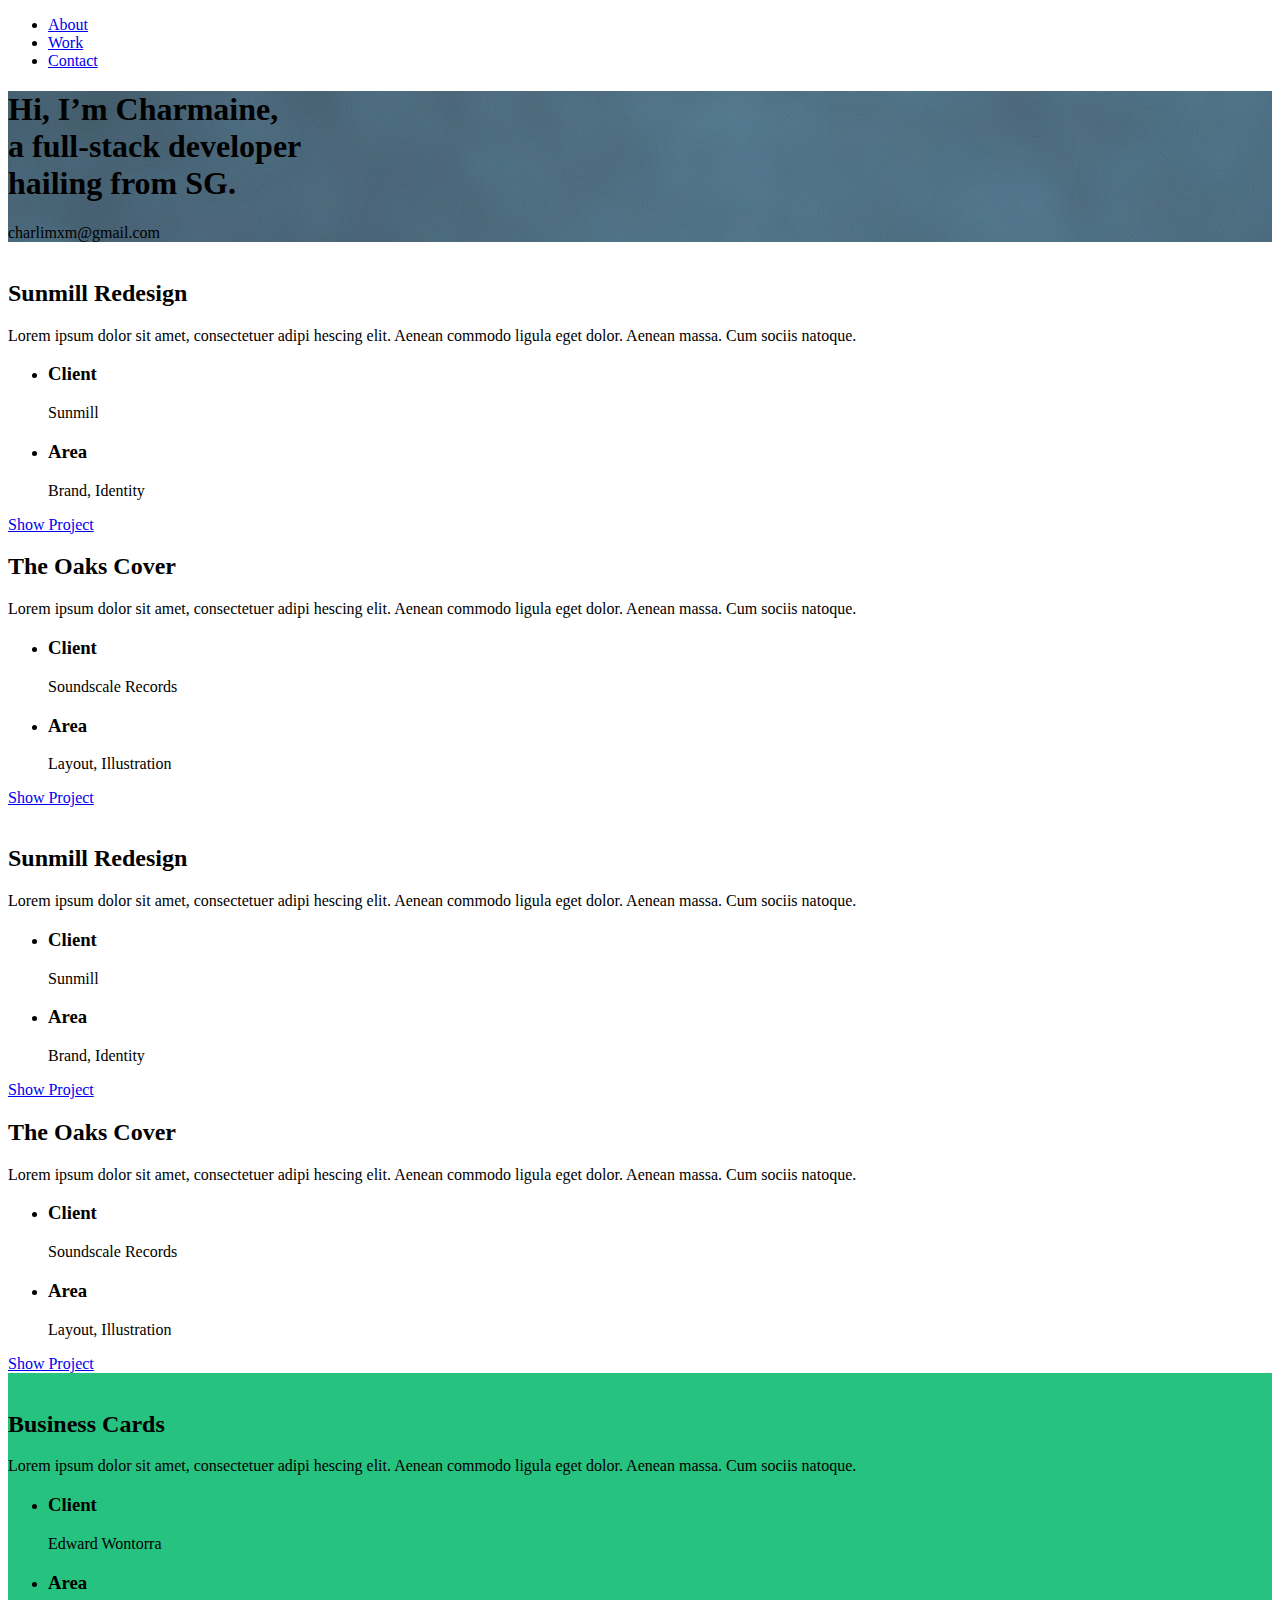
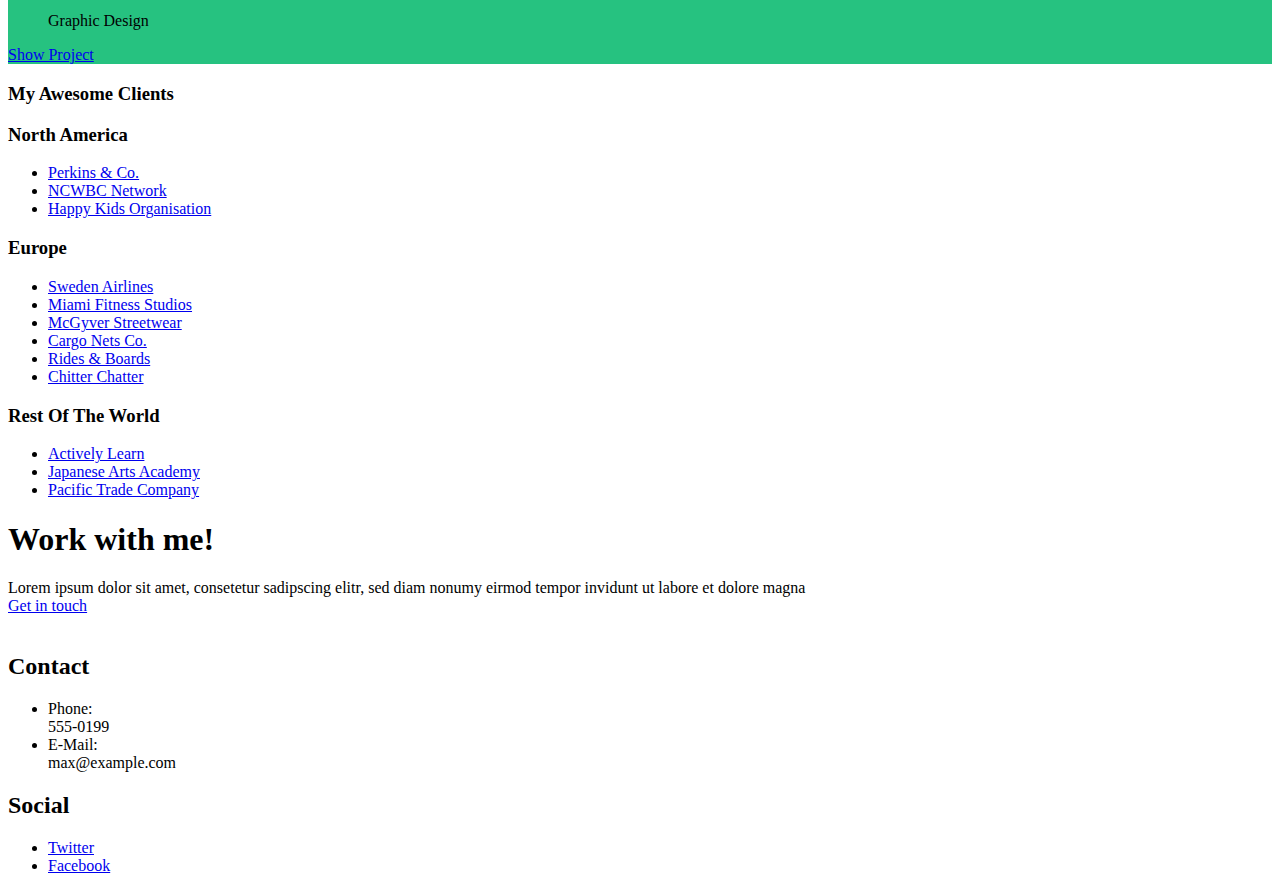
==== index.html @ f028e783 "Added template" ====
<!DOCTYPE html>
<html lang="en-US">
    <head>
        <meta charset="UTF-8">
        <meta http-equiv="X-UA-Compatible" content="IE=edge">
        <meta name="viewport" content="width=device-width, initial-scale=1">
        <link rel="shortcut icon" href="/themes/wordpress/2016/max/wp-content/themes/yootheme/vendor/yootheme/theme/platforms/wordpress/assets/images/favicon.png">
        <link rel="apple-touch-icon-precomposed" href="/themes/wordpress/2016/max/wp-content/themes/yootheme/vendor/yootheme/theme/platforms/wordpress/assets/images/apple-touch-icon.png">
                <title>Charmaine Lim XM's Portfolio</title>
<link rel='dns-prefetch' href='//s.w.org' />
<link rel="alternate" type="application/rss+xml" title="Max &raquo; Feed" href="https://demo.yootheme.com/themes/wordpress/2016/max/?feed=rss2" />
<link rel="alternate" type="application/rss+xml" title="Max &raquo; Comments Feed" href="https://demo.yootheme.com/themes/wordpress/2016/max/?feed=comments-rss2" />
		<script type="text/javascript">
			window._wpemojiSettings = {"baseUrl":"https:\/\/s.w.org\/images\/core\/emoji\/2.3\/72x72\/","ext":".png","svgUrl":"https:\/\/s.w.org\/images\/core\/emoji\/2.3\/svg\/","svgExt":".svg","source":{"concatemoji":"https:\/\/demo.yootheme.com\/themes\/wordpress\/2016\/max\/wp-includes\/js\/wp-emoji-release.min.js?ver=4.8.4"}};
			!function(a,b,c){function d(a){var b,c,d,e,f=String.fromCharCode;if(!k||!k.fillText)return!1;switch(k.clearRect(0,0,j.width,j.height),k.textBaseline="top",k.font="600 32px Arial",a){case"flag":return k.fillText(f(55356,56826,55356,56819),0,0),b=j.toDataURL(),k.clearRect(0,0,j.width,j.height),k.fillText(f(55356,56826,8203,55356,56819),0,0),c=j.toDataURL(),b!==c&&(k.clearRect(0,0,j.width,j.height),k.fillText(f(55356,57332,56128,56423,56128,56418,56128,56421,56128,56430,56128,56423,56128,56447),0,0),b=j.toDataURL(),k.clearRect(0,0,j.width,j.height),k.fillText(f(55356,57332,8203,56128,56423,8203,56128,56418,8203,56128,56421,8203,56128,56430,8203,56128,56423,8203,56128,56447),0,0),c=j.toDataURL(),b!==c);case"emoji4":return k.fillText(f(55358,56794,8205,9794,65039),0,0),d=j.toDataURL(),k.clearRect(0,0,j.width,j.height),k.fillText(f(55358,56794,8203,9794,65039),0,0),e=j.toDataURL(),d!==e}return!1}function e(a){var c=b.createElement("script");c.src=a,c.defer=c.type="text/javascript",b.getElementsByTagName("head")[0].appendChild(c)}var f,g,h,i,j=b.createElement("canvas"),k=j.getContext&&j.getContext("2d");for(i=Array("flag","emoji4"),c.supports={everything:!0,everythingExceptFlag:!0},h=0;h<i.length;h++)c.supports[i[h]]=d(i[h]),c.supports.everything=c.supports.everything&&c.supports[i[h]],"flag"!==i[h]&&(c.supports.everythingExceptFlag=c.supports.everythingExceptFlag&&c.supports[i[h]]);c.supports.everythingExceptFlag=c.supports.everythingExceptFlag&&!c.supports.flag,c.DOMReady=!1,c.readyCallback=function(){c.DOMReady=!0},c.supports.everything||(g=function(){c.readyCallback()},b.addEventListener?(b.addEventListener("DOMContentLoaded",g,!1),a.addEventListener("load",g,!1)):(a.attachEvent("onload",g),b.attachEvent("onreadystatechange",function(){"complete"===b.readyState&&c.readyCallback()})),f=c.source||{},f.concatemoji?e(f.concatemoji):f.wpemoji&&f.twemoji&&(e(f.twemoji),e(f.wpemoji)))}(window,document,window._wpemojiSettings);
		</script>
		<style type="text/css">
img.wp-smiley,
img.emoji {
	display: inline !important;
	border: none !important;
	box-shadow: none !important;
	height: 1em !important;
	width: 1em !important;
	margin: 0 .07em !important;
	vertical-align: -0.1em !important;
	background: none !important;
	padding: 0 !important;
}
</style>
<link rel='stylesheet' id='woocommerce-layout-css'  href='https://demo.yootheme.com/themes/wordpress/2016/max/wp-content/plugins/woocommerce/assets/css/woocommerce-layout.css?ver=3.2.0' type='text/css' media='all' />
<link rel='stylesheet' id='woocommerce-smallscreen-css'  href='https://demo.yootheme.com/themes/wordpress/2016/max/wp-content/plugins/woocommerce/assets/css/woocommerce-smallscreen.css?ver=3.2.0' type='text/css' media='only screen and (max-width: 768px)' />
<link rel='stylesheet' id='theme-style-css'  href='https://demo.yootheme.com/themes/wordpress/2016/max/wp-content/themes/yootheme/css/theme.css?ver=1510057293' type='text/css' media='all' />
<script type='text/javascript' src='https://demo.yootheme.com/themes/wordpress/2016/max/wp-includes/js/jquery/jquery.js?ver=1.12.4'></script>
<script type='text/javascript' src='https://demo.yootheme.com/themes/wordpress/2016/max/wp-includes/js/jquery/jquery-migrate.min.js?ver=1.4.1'></script>
<script type='text/javascript' src='https://demo.yootheme.com/themes/wordpress/2016/max/wp-content/themes/yootheme/vendor/assets/uikit/dist/js/uikit.min.js?ver=1.10.0'></script>
<script type='text/javascript' src='https://demo.yootheme.com/themes/wordpress/2016/max/wp-content/themes/yootheme/vendor/assets/uikit/dist/js/uikit-icons-max.min.js?ver=1.10.0'></script>
<script type='text/javascript' src='https://demo.yootheme.com/themes/wordpress/2016/max/wp-content/themes/yootheme/js/theme.js?ver=1.10.0'></script>
<link rel='https://api.w.org/' href='https://demo.yootheme.com/themes/wordpress/2016/max/index.php?rest_route=/' />
<link rel="EditURI" type="application/rsd+xml" title="RSD" href="https://demo.yootheme.com/themes/wordpress/2016/max/xmlrpc.php?rsd" />
<link rel="wlwmanifest" type="application/wlwmanifest+xml" href="https://demo.yootheme.com/themes/wordpress/2016/max/wp-includes/wlwmanifest.xml" />
<meta name="generator" content="WordPress 4.8.4" />
<meta name="generator" content="WooCommerce 3.2.0" />
<link rel="canonical" href="https://demo.yootheme.com/themes/wordpress/2016/max/" />
<link rel='shortlink' href='https://demo.yootheme.com/themes/wordpress/2016/max/' />
<link rel="alternate" type="application/json+oembed" href="https://demo.yootheme.com/themes/wordpress/2016/max/index.php?rest_route=%2Foembed%2F1.0%2Fembed&#038;url=https%3A%2F%2Fdemo.yootheme.com%2Fthemes%2Fwordpress%2F2016%2Fmax%2F" />
<link rel="alternate" type="text/xml+oembed" href="https://demo.yootheme.com/themes/wordpress/2016/max/index.php?rest_route=%2Foembed%2F1.0%2Fembed&#038;url=https%3A%2F%2Fdemo.yootheme.com%2Fthemes%2Fwordpress%2F2016%2Fmax%2F&#038;format=xml" />
	<noscript><style>.woocommerce-product-gallery{ opacity: 1 !important; }</style></noscript>
	    </head>

  <body class="home page-template-default page page-id-16 ">

  <div class="tm-page">

    <nav class="uk-navbar-container uk-navbar-transparent" uk-navbar>
      <div class="uk-navbar-left">
        <ul class="uk-navbar-nav">
          <li><a href="#">About</a></li>
          <li><a href="#">Work</a></li>
          <li><a href="#">Contact</a></li>
        </ul>
      </div>
    </nav>

  <!-- PROJECT 1 --------------------------------------------------------------------------- -->

  <div class="uk-section-default uk-light" uk-scrollspy="{&quot;target&quot;:&quot;[uk-scrollspy-class]&quot;,&quot;cls&quot;:&quot;uk-animation-fade&quot;,&quot;delay&quot;:false}" tm-header-transparent="light" tm-header-transparent-placeholder>
    <div style="background-image: url('../assets/img/charmaine-sq.jpg');" class="uk-background-norepeat uk-background-cover uk-section uk-section-xlarge">
      <div class="uk-container">
        <div class="uk-grid-margin" uk-grid>
          <div class="uk-width-1-1@m">

          <h1 class="uk-margin-medium uk-width-xlarge uk-h2" uk-scrollspy-class>
            Hi, I’m Charmaine,<br class="uk-visible@s"> a full-stack developer<br class="uk-visible@s"> hailing from SG.</h1>

          <div class="uk-margin" uk-scrollspy-class>
            <a class="el-content">
              charlimxm@gmail.com
            </a>
          </div>

        </div>
      </div>
     </div>
    </div>
  </div>

  <!-- PROJECT 2 --------------------------------------------------------------------------- -->

  <div class="uk-section-secondary uk-section uk-section-large" uk-scrollspy="{&quot;target&quot;:&quot;[uk-scrollspy-class]&quot;,&quot;cls&quot;:&quot;uk-animation-slide-right-medium&quot;,&quot;delay&quot;:false}">
    <div class="uk-container">
      <div class="uk-grid-large uk-flex-middle uk-grid-margin-large" uk-grid>
        <div class="uk-width-2-3@m">
          <div class="uk-margin" uk-scrollspy-class>
            <a href="/themes/wordpress/2016/max/index.php?page_id=17" class="el-link"><img src="/themes/wordpress/2016/max/wp-content/uploads/home-work-01.jpg" class="el-image" alt></a>
          </div>
        </div>

        <div class="uk-width-expand@m">

          <h2 class="uk-margin-remove-top uk-h2" uk-scrollspy-class>
            Sunmill Redesign</h2>

          <div class="uk-margin-medium uk-margin-remove-top" uk-scrollspy-class>
              Lorem ipsum dolor sit amet, consectetuer adipi hescing elit. Aenean commodo ligula eget dolor. Aenean massa. Cum sociis natoque.</div>

          <ul class="uk-list" uk-scrollspy-class>
            <li class="el-item">
              <div uk-grid class="uk-child-width-expand uk-grid-small">
                <div class="uk-text-break uk-width-small">
                  <h3 class="el-title uk-h5 uk-margin-remove">Client</h3>
                </div>

                <div>
                  <div class="el-content">
                    Sunmill
                  </div>
                </div>
              </div>
            </li>

            <li class="el-item">
              <div uk-grid class="uk-child-width-expand uk-grid-small">
                <div class="uk-text-break uk-width-small">
                  <h3 class="el-title uk-h5 uk-margin-remove">Area</h3>
                </div>
                <div>
                  <div class="el-content">
                    Brand, Identity
                  </div>
                </div>
              </div>
            </li>
          </ul>

          <div class="uk-margin-medium" uk-scrollspy-class>
            <a class="el-content uk-button uk-button-text" href="/themes/wordpress/2016/max/index.php?page_id=17">
              Show Project
            </a>
          </div>

        </div>
      </div>
    </div>
  </div>

  <!-- PROJECT 3 --------------------------------------------------------------------------- -->

  <div class="uk-section-default uk-section uk-section-large" uk-scrollspy="{&quot;target&quot;:&quot;[uk-scrollspy-class]&quot;,&quot;cls&quot;:&quot;uk-animation-slide-left-medium&quot;,&quot;delay&quot;:false}">
    <div class="uk-container">
      <div class="uk-flex-middle uk-grid-margin" uk-grid>
        <div class="uk-width-expand@m">
            <h2 class="uk-margin-remove-top uk-h2" uk-scrollspy-class>
              The Oaks Cover
            </h2>
            <div class="uk-margin-medium uk-margin-remove-top" uk-scrollspy-class>
              Lorem ipsum dolor sit amet, consectetuer adipi hescing elit. Aenean commodo ligula eget dolor. Aenean massa. Cum sociis natoque.
            </div>
            <ul class="uk-list" uk-scrollspy-class>
              <li class="el-item">
                <div uk-grid class="uk-child-width-expand uk-grid-small">
                  <div class="uk-text-break uk-width-small">
                    <h3 class="el-title uk-h5 uk-margin-remove">Client</h3>
                  </div>
                  <div>
                    <div class="el-content">
                      Soundscale Records
                    </div>
                  </div>
                </div>
                </li>
                <li class="el-item">
                  <div uk-grid class="uk-child-width-expand uk-grid-small">
                    <div class="uk-text-break uk-width-small">
                      <h3 class="el-title uk-h5 uk-margin-remove">Area</h3>
                    </div>
                    <div>
                      <div class="el-content">
                        Layout, Illustration
                      </div>
                    </div>
                  </div>
                </li>
              </ul>

          <div class="uk-margin-medium" uk-scrollspy-class>
            <a class="el-content uk-button uk-button-text" href="/themes/wordpress/2016/max/index.php?page_id=17">
              Show Project
            </a>
          </div>
        </div>
      </div>
    </div>
  </div>
</div>

  <!-- PROJECT 4 --------------------------------------------------------------------------- -->

  <div class="uk-section-secondary uk-section uk-section-large" uk-scrollspy="{&quot;target&quot;:&quot;[uk-scrollspy-class]&quot;,&quot;cls&quot;:&quot;uk-animation-slide-right-medium&quot;,&quot;delay&quot;:false}">
    <div class="uk-container">
      <div class="uk-grid-large uk-flex-middle uk-grid-margin-large" uk-grid>
        <div class="uk-width-2-3@m">
          <div class="uk-margin" uk-scrollspy-class>
            <a href="/themes/wordpress/2016/max/index.php?page_id=17" class="el-link"><img src="/themes/wordpress/2016/max/wp-content/uploads/home-work-01.jpg" class="el-image" alt></a>
          </div>
        </div>

        <div class="uk-width-expand@m">

          <h2 class="uk-margin-remove-top uk-h2" uk-scrollspy-class>
            Sunmill Redesign</h2>

          <div class="uk-margin-medium uk-margin-remove-top" uk-scrollspy-class>
              Lorem ipsum dolor sit amet, consectetuer adipi hescing elit. Aenean commodo ligula eget dolor. Aenean massa. Cum sociis natoque.</div>

          <ul class="uk-list" uk-scrollspy-class>
            <li class="el-item">
              <div uk-grid class="uk-child-width-expand uk-grid-small">
                <div class="uk-text-break uk-width-small">
                  <h3 class="el-title uk-h5 uk-margin-remove">Client</h3>
                </div>

                <div>
                  <div class="el-content">
                    Sunmill
                  </div>
                </div>
              </div>
            </li>

            <li class="el-item">
              <div uk-grid class="uk-child-width-expand uk-grid-small">
                <div class="uk-text-break uk-width-small">
                  <h3 class="el-title uk-h5 uk-margin-remove">Area</h3>
                </div>
                <div>
                  <div class="el-content">
                    Brand, Identity
                  </div>
                </div>
              </div>
            </li>
          </ul>

          <div class="uk-margin-medium" uk-scrollspy-class>
            <a class="el-content uk-button uk-button-text" href="/themes/wordpress/2016/max/index.php?page_id=17">
              Show Project
            </a>
          </div>

        </div>
      </div>
    </div>
  </div>

  <!-- --------------------------------------------------------------------------- -->

  <div class="uk-section-default uk-section uk-section-large" uk-scrollspy="{&quot;target&quot;:&quot;[uk-scrollspy-class]&quot;,&quot;cls&quot;:&quot;uk-animation-slide-left-medium&quot;,&quot;delay&quot;:false}">
    <div class="uk-container">
      <div class="uk-flex-middle uk-grid-margin" uk-grid>
        <div class="uk-width-expand@m">
            <h2 class="uk-margin-remove-top uk-h2" uk-scrollspy-class>
              The Oaks Cover
            </h2>
            <div class="uk-margin-medium uk-margin-remove-top" uk-scrollspy-class>
              Lorem ipsum dolor sit amet, consectetuer adipi hescing elit. Aenean commodo ligula eget dolor. Aenean massa. Cum sociis natoque.
            </div>
            <ul class="uk-list" uk-scrollspy-class>
              <li class="el-item">
                <div uk-grid class="uk-child-width-expand uk-grid-small">
                  <div class="uk-text-break uk-width-small">
                    <h3 class="el-title uk-h5 uk-margin-remove">Client</h3>
                  </div>
                  <div>
                    <div class="el-content">
                      Soundscale Records
                    </div>
                  </div>
                </div>
                </li>
                <li class="el-item">
                  <div uk-grid class="uk-child-width-expand uk-grid-small">
                    <div class="uk-text-break uk-width-small">
                      <h3 class="el-title uk-h5 uk-margin-remove">Area</h3>
                    </div>
                    <div>
                      <div class="el-content">
                        Layout, Illustration
                      </div>
                    </div>
                  </div>
                </li>
              </ul>

          <div class="uk-margin-medium" uk-scrollspy-class>
            <a class="el-content uk-button uk-button-text" href="/themes/wordpress/2016/max/index.php?page_id=17">
              Show Project
            </a>
          </div>
        </div>
      </div>
    </div>
  </div>
</div>

  <!-- --------------------------------------------------------------------------- -->

  <div id="page#24" class="uk-light uk-section-default uk-section uk-section-large" uk-scrollspy="{&quot;target&quot;:&quot;[uk-scrollspy-class]&quot;,&quot;cls&quot;:&quot;uk-animation-slide-right-medium&quot;,&quot;delay&quot;:false}">
    <div class="uk-container">
      <div class="uk-grid-large uk-flex-middle uk-grid-margin-large" uk-grid>
        <div class="uk-width-2-3@m">
          <div class="uk-margin" uk-scrollspy-class>
            <a href="/themes/wordpress/2016/max/index.php?page_id=17" class="el-link"><img src="/themes/wordpress/2016/max/wp-content/uploads/home-work-03.jpg" class="el-image" alt></a>
          </div>
        </div>
        <div class="uk-width-expand@m">
          <h2 class="uk-margin-remove-top uk-h2" uk-scrollspy-class>
            Business Cards
          </h2>

          <div class="uk-margin-medium uk-margin-remove-top" uk-scrollspy-class>
            Lorem ipsum dolor sit amet, consectetuer adipi hescing elit. Aenean commodo ligula eget dolor. Aenean massa. Cum sociis natoque.</div>

          <ul class="uk-list" uk-scrollspy-class>
            <li class="el-item">
              <div uk-grid class="uk-child-width-expand uk-grid-small">
                <div class="uk-text-break uk-width-small">
                  <h3 class="el-title uk-h5 uk-margin-remove">Client</h3>
                </div>
                <div>
                  <div class="el-content">
                    Edward Wontorra
                  </div>
                </div>
              </div>
            </li>
            <li class="el-item">
              <div uk-grid class="uk-child-width-expand uk-grid-small">
                <div class="uk-text-break uk-width-small">
                  <h3 class="el-title uk-h5 uk-margin-remove">Area</h3>
                </div>
                <div>
                  <div class="el-content">
                    Graphic Design
                  </div>
                </div>
              </div>
            </li>
          </ul>

        <div class="uk-margin-medium" uk-scrollspy-class>
          <a class="el-content uk-button uk-button-text" href="/themes/wordpress/2016/max/index.php?page_id=17">
            Show Project
          </a>
        </div>

        </div>
      </div>
    </div>
  </div>

  <!-- --------------------------------------------------------------------------- -->

  <div class="uk-section-default uk-section uk-section-large">
    <div class="uk-container">
      <div class="uk-grid-margin" uk-grid>
        <div class="uk-width-expand@m uk-width-1-2@s">
          <h3 class="uk-h4">
            My Awesome Clients
          </h3>
        </div>

        <div class="uk-width-expand@m uk-width-1-2@s">
          <h3 class="uk-h4">
            North America
          </h3>

        <div class="uk-hr"></div>
          <ul class="uk-list">
            <li class="el-item">
              <div class="el-content">
                <a href="#" uk-scroll class="el-link uk-link-reset">Perkins & Co.</a>    </div>
            </li>
            <li class="el-item">
              <div class="el-content">
                <a href="#" uk-scroll class="el-link uk-link-reset">NCWBC Network</a>    </div>
            </li>
            <li class="el-item">
              <div class="el-content">
                <a href="#" uk-scroll class="el-link uk-link-reset">Happy Kids Organisation</a>    </div>
            </li>
          </ul>
        </div>

        <div class="uk-width-expand@m uk-width-1-2@s">
          <h3 class="uk-h4">
            Europe
          </h3>

        <div class="uk-hr"></div>
          <ul class="uk-list">
            <li class="el-item">
              <div class="el-content">
                <a href="#" uk-scroll class="el-link uk-link-reset">Sweden Airlines</a>    </div>
            </li>
            <li class="el-item">
              <div class="el-content">
                <a href="#" uk-scroll class="el-link uk-link-reset">Miami Fitness Studios</a>    </div>
            </li>
            <li class="el-item">
              <div class="el-content">
                <a href="#" uk-scroll class="el-link uk-link-reset">McGyver Streetwear</a>    </div>
            </li>
            <li class="el-item">
              <div class="el-content">
                <a href="#" uk-scroll class="el-link uk-link-reset">Cargo Nets Co.</a>    </div>
            </li>
            <li class="el-item">
              <div class="el-content">
                <a href="#" uk-scroll class="el-link uk-link-reset">Rides &amp; Boards</a>    </div>
            </li>
            <li class="el-item">
              <div class="el-content">
                <a href="#" uk-scroll class="el-link uk-link-reset">Chitter Chatter</a>    </div>
            </li>
          </ul>
        </div>

        <div class="uk-width-expand@m uk-width-1-2@s">
          <h3 class="uk-h4">
            Rest Of The World
          </h3>

        <div  class="uk-hr"></div>
          <ul class="uk-list">
            <li class="el-item">
              <div class="el-content">
                <a href="#" uk-scroll class="el-link uk-link-reset">Actively Learn</a>    </div>
            </li>
            <li class="el-item">
              <div class="el-content">
                <a href="#" uk-scroll class="el-link uk-link-reset">Japanese Arts Academy</a>    </div>
            </li>
            <li class="el-item">
              <div class="el-content">
                <a href="#" uk-scroll class="el-link uk-link-reset">Pacific Trade Company</a>    </div>
            </li>
          </ul>
        </div>
      </div>
    </div>
  </div>

  <div class="uk-section-primary uk-section uk-section-large">
    <div class="uk-container">
      <div class="uk-grid-margin" uk-grid>
        <div class="uk-width-1-1@m">
          <h1 class="uk-text-left uk-h2">
            Work with me!
          </h1>
        </div>
      </div>
      <div class="uk-grid-margin" uk-grid>
        <div class="uk-width-2-3@m">
          <div class="uk-margin uk-text-left uk-text-lead">
            Lorem ipsum dolor sit amet, consetetur sadipscing elitr, sed diam nonumy eirmod tempor invidunt ut labore et dolore magna</div>
        </div>
        <div class="uk-width-expand@m">
          <div class="uk-margin-medium uk-text-center">
            <a class="el-content uk-button uk-button-default" href="/themes/wordpress/2016/max/index.php?page_id=15">
              Get in touch
            </a>
          </div>
        </div>
      </div>
    </div>
  </div>

  <div class="uk-section-secondary uk-section" uk-height-viewport="expand: true">
    <div class="uk-container">
      <div class="uk-grid-large uk-grid-margin-large" uk-grid>
        <div class="uk-width-expand@l uk-width-1-2@m">
          <div class="uk-margin">
            <a href="/themes/wordpress/2016/max/index.php" class="el-link"><img src="/themes/wordpress/2016/max/wp-content/uploads/logo-footer.svg" class="el-image" alt></a>
          </div>
        </div>

        <div class="uk-width-expand@l uk-width-1-2@m">
          <h2 class="uk-h5">
            Contact
          </h2>

          <ul class="uk-list">
            <li class="el-item">
              <div uk-grid class="uk-child-width-expand uk-grid-small">
                <div class="uk-width-auto">
                  <span class="el-title uk-display-block">Phone:</span>
                </div>
                <div>
                  <div class="el-content">
                    555-0199
                  </div>
                </div>
              </div>
            </li>
            <li class="el-item">
              <div uk-grid class="uk-child-width-expand uk-grid-small">
                <div class="uk-width-auto">
                  <span class="el-title uk-display-block">E-Mail:</span>
                </div>
              <div>
                <div class="el-content">
                  max@example.com
                </div>
              </div>
            </div>
          </li>
        </ul>
      </div>

      <div class="uk-width-expand@l uk-width-1-2@m">
        <h2 class="uk-h5">
          Social
        </h2>

        <ul class="uk-list">
          <li class="el-item">
            <div class="el-content">
              <a href="https://twitter.com/" class="el-link">Twitter</a>
            </div>
          </li>
          <li class="el-item">
            <div class="el-content">
              <a href="https://facebook.com/" class="el-link">Facebook</a>
            </div>
          </li>
        </ul>
      </div>

          <div class="uk-width-expand@l uk-width-1-2@m">
            <div class="uk-margin uk-text-right@m">
              <a href="#" uk-totop uk-scroll></a>
            </div>
          </div>
        </div>
      </div>
    </div>
  </div>

        <style>#page\#24  {     background-color: #26c280; } </style><script type='text/javascript'>
/* <![CDATA[ */
var wc_add_to_cart_params = {"ajax_url":"\/themes\/wordpress\/2016\/max\/wp-admin\/admin-ajax.php","wc_ajax_url":"https:\/\/demo.yootheme.com\/themes\/wordpress\/2016\/max\/?wc-ajax=%%endpoint%%","i18n_view_cart":"View cart","cart_url":"https:\/\/demo.yootheme.com\/themes\/wordpress\/2016\/max\/?page_id=202","is_cart":"","cart_redirect_after_add":"no"};
/* ]]> */
</script>
<script type='text/javascript' src='https://demo.yootheme.com/themes/wordpress/2016/max/wp-content/plugins/woocommerce/assets/js/frontend/add-to-cart.min.js?ver=3.2.0'></script>
<script type='text/javascript' src='https://demo.yootheme.com/themes/wordpress/2016/max/wp-content/plugins/woocommerce/assets/js/jquery-blockui/jquery.blockUI.min.js?ver=2.70'></script>
<script type='text/javascript' src='https://demo.yootheme.com/themes/wordpress/2016/max/wp-content/plugins/woocommerce/assets/js/js-cookie/js.cookie.min.js?ver=2.1.4'></script>
<script type='text/javascript'>
/* <![CDATA[ */
var woocommerce_params = {"ajax_url":"\/themes\/wordpress\/2016\/max\/wp-admin\/admin-ajax.php","wc_ajax_url":"https:\/\/demo.yootheme.com\/themes\/wordpress\/2016\/max\/?wc-ajax=%%endpoint%%"};
/* ]]> */
</script>
<script type='text/javascript' src='https://demo.yootheme.com/themes/wordpress/2016/max/wp-content/plugins/woocommerce/assets/js/frontend/woocommerce.min.js?ver=3.2.0'></script>
<script type='text/javascript'>
/* <![CDATA[ */
var wc_cart_fragments_params = {"ajax_url":"\/themes\/wordpress\/2016\/max\/wp-admin\/admin-ajax.php","wc_ajax_url":"https:\/\/demo.yootheme.com\/themes\/wordpress\/2016\/max\/?wc-ajax=%%endpoint%%","fragment_name":"wc_fragments_2c528868aff3de81e9a199e5537c782e"};
/* ]]> */
</script>
<script type='text/javascript' src='https://demo.yootheme.com/themes/wordpress/2016/max/wp-content/plugins/woocommerce/assets/js/frontend/cart-fragments.min.js?ver=3.2.0'></script>
<script type='text/javascript' src='https://demo.yootheme.com/themes/wordpress/2016/max/wp-includes/js/wp-embed.min.js?ver=4.8.4'></script>
    </body>
</html>
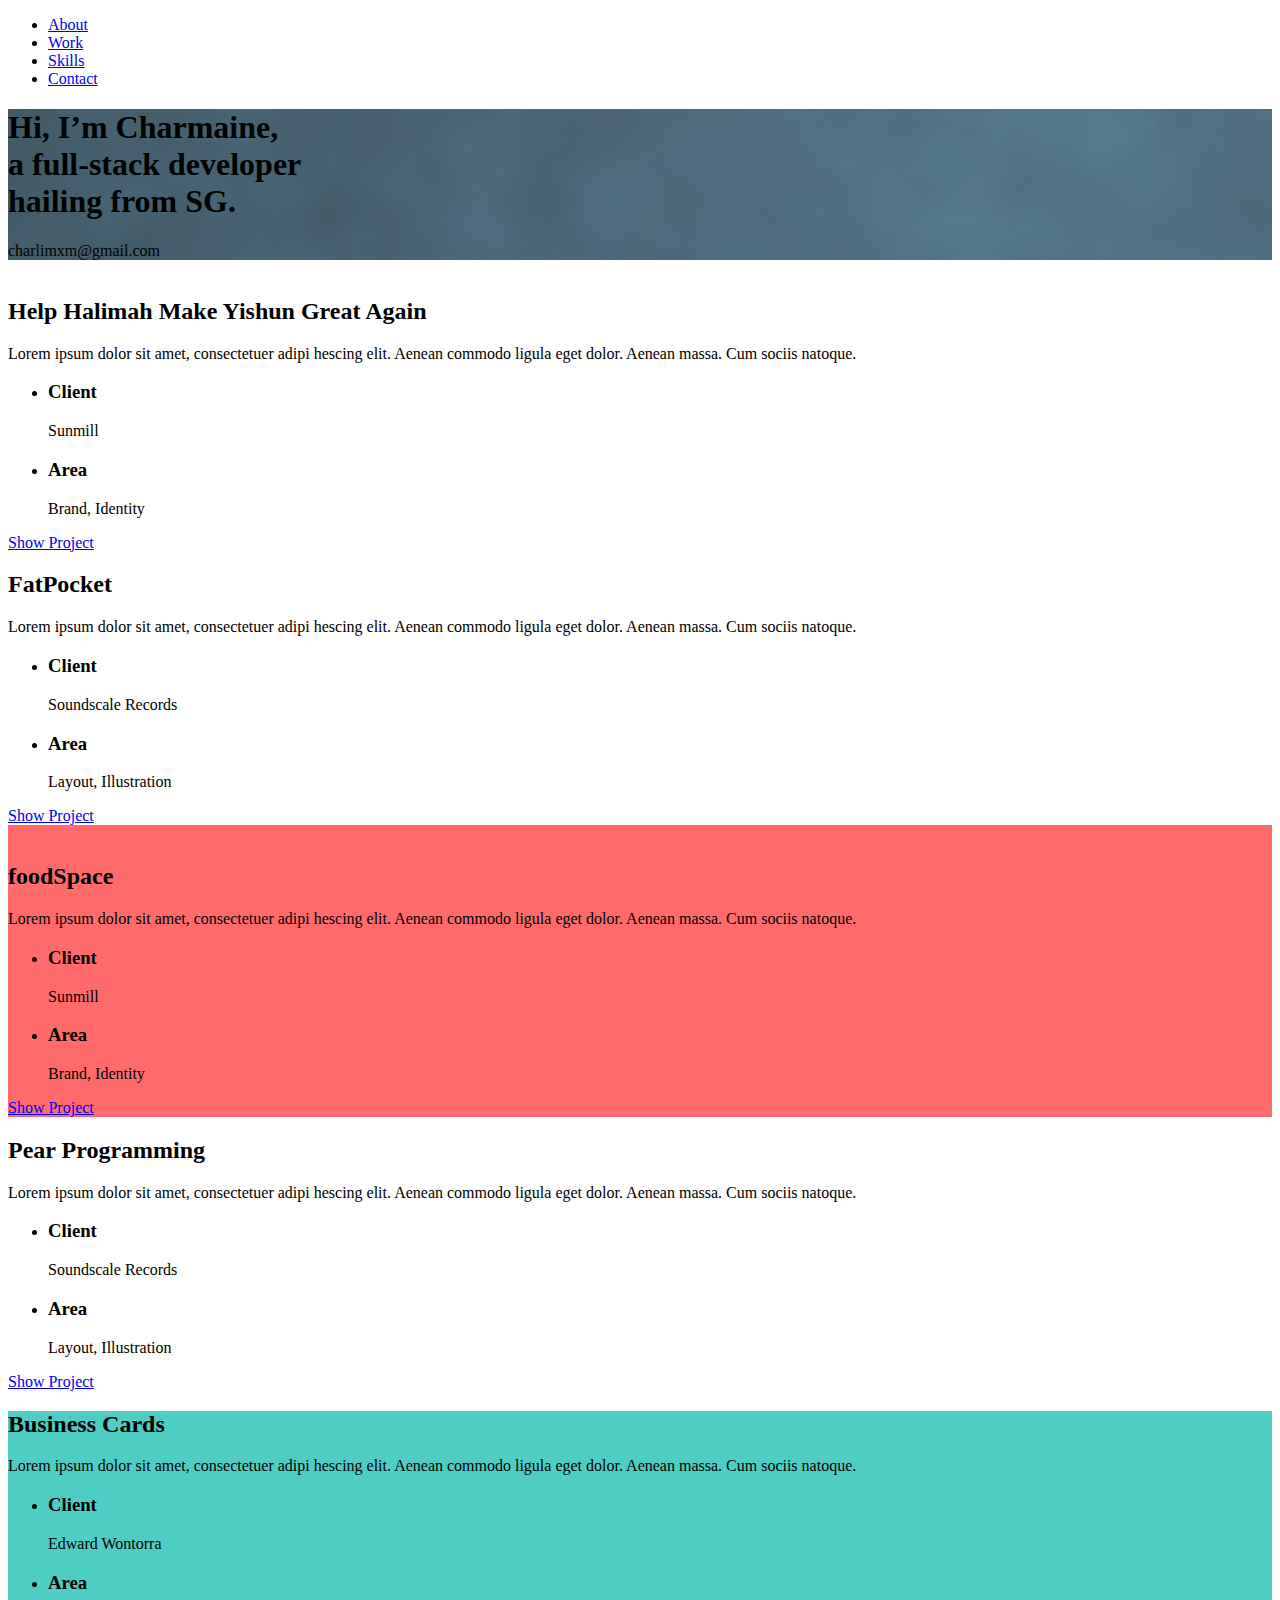
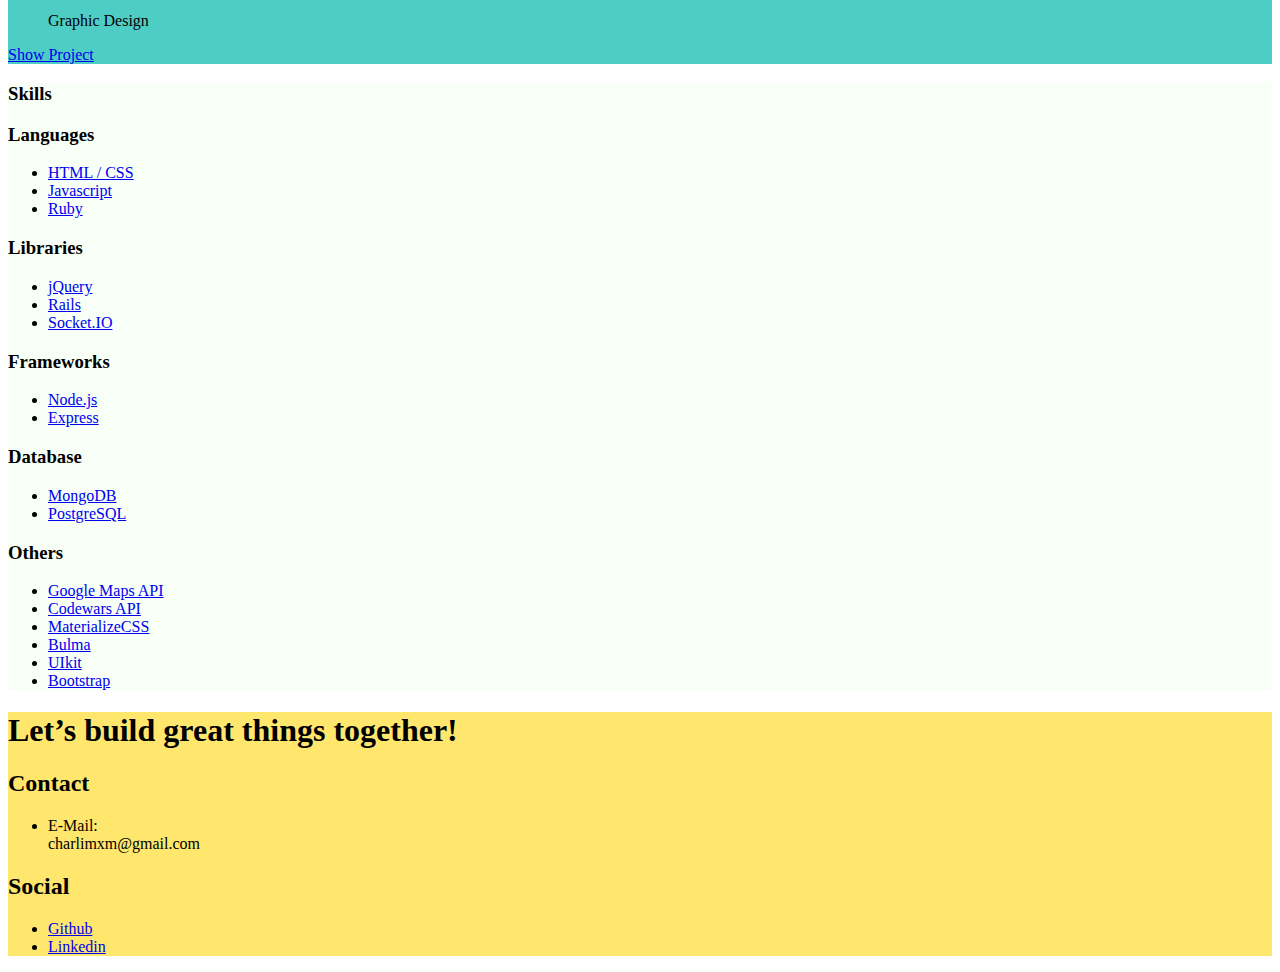
==== commit 91fa1adf: "added CNAME and fixed background colors" ====
--- a/index.html
+++ b/index.html
@@ -1,54 +1,25 @@
 <!DOCTYPE html>
 <html lang="en-US">
-    <head>
-        <meta charset="UTF-8">
-        <meta http-equiv="X-UA-Compatible" content="IE=edge">
-        <meta name="viewport" content="width=device-width, initial-scale=1">
-        <link rel="shortcut icon" href="/themes/wordpress/2016/max/wp-content/themes/yootheme/vendor/yootheme/theme/platforms/wordpress/assets/images/favicon.png">
-        <link rel="apple-touch-icon-precomposed" href="/themes/wordpress/2016/max/wp-content/themes/yootheme/vendor/yootheme/theme/platforms/wordpress/assets/images/apple-touch-icon.png">
-                <title>Charmaine Lim XM's Portfolio</title>
-<link rel='dns-prefetch' href='//s.w.org' />
-<link rel="alternate" type="application/rss+xml" title="Max &raquo; Feed" href="https://demo.yootheme.com/themes/wordpress/2016/max/?feed=rss2" />
-<link rel="alternate" type="application/rss+xml" title="Max &raquo; Comments Feed" href="https://demo.yootheme.com/themes/wordpress/2016/max/?feed=comments-rss2" />
-		<script type="text/javascript">
-			window._wpemojiSettings = {"baseUrl":"https:\/\/s.w.org\/images\/core\/emoji\/2.3\/72x72\/","ext":".png","svgUrl":"https:\/\/s.w.org\/images\/core\/emoji\/2.3\/svg\/","svgExt":".svg","source":{"concatemoji":"https:\/\/demo.yootheme.com\/themes\/wordpress\/2016\/max\/wp-includes\/js\/wp-emoji-release.min.js?ver=4.8.4"}};
-			!function(a,b,c){function d(a){var b,c,d,e,f=String.fromCharCode;if(!k||!k.fillText)return!1;switch(k.clearRect(0,0,j.width,j.height),k.textBaseline="top",k.font="600 32px Arial",a){case"flag":return k.fillText(f(55356,56826,55356,56819),0,0),b=j.toDataURL(),k.clearRect(0,0,j.width,j.height),k.fillText(f(55356,56826,8203,55356,56819),0,0),c=j.toDataURL(),b!==c&&(k.clearRect(0,0,j.width,j.height),k.fillText(f(55356,57332,56128,56423,56128,56418,56128,56421,56128,56430,56128,56423,56128,56447),0,0),b=j.toDataURL(),k.clearRect(0,0,j.width,j.height),k.fillText(f(55356,57332,8203,56128,56423,8203,56128,56418,8203,56128,56421,8203,56128,56430,8203,56128,56423,8203,56128,56447),0,0),c=j.toDataURL(),b!==c);case"emoji4":return k.fillText(f(55358,56794,8205,9794,65039),0,0),d=j.toDataURL(),k.clearRect(0,0,j.width,j.height),k.fillText(f(55358,56794,8203,9794,65039),0,0),e=j.toDataURL(),d!==e}return!1}function e(a){var c=b.createElement("script");c.src=a,c.defer=c.type="text/javascript",b.getElementsByTagName("head")[0].appendChild(c)}var f,g,h,i,j=b.createElement("canvas"),k=j.getContext&&j.getContext("2d");for(i=Array("flag","emoji4"),c.supports={everything:!0,everythingExceptFlag:!0},h=0;h<i.length;h++)c.supports[i[h]]=d(i[h]),c.supports.everything=c.supports.everything&&c.supports[i[h]],"flag"!==i[h]&&(c.supports.everythingExceptFlag=c.supports.everythingExceptFlag&&c.supports[i[h]]);c.supports.everythingExceptFlag=c.supports.everythingExceptFlag&&!c.supports.flag,c.DOMReady=!1,c.readyCallback=function(){c.DOMReady=!0},c.supports.everything||(g=function(){c.readyCallback()},b.addEventListener?(b.addEventListener("DOMContentLoaded",g,!1),a.addEventListener("load",g,!1)):(a.attachEvent("onload",g),b.attachEvent("onreadystatechange",function(){"complete"===b.readyState&&c.readyCallback()})),f=c.source||{},f.concatemoji?e(f.concatemoji):f.wpemoji&&f.twemoji&&(e(f.twemoji),e(f.wpemoji)))}(window,document,window._wpemojiSettings);
-		</script>
-		<style type="text/css">
-img.wp-smiley,
-img.emoji {
-	display: inline !important;
-	border: none !important;
-	box-shadow: none !important;
-	height: 1em !important;
-	width: 1em !important;
-	margin: 0 .07em !important;
-	vertical-align: -0.1em !important;
-	background: none !important;
-	padding: 0 !important;
-}
-</style>
-<link rel='stylesheet' id='woocommerce-layout-css'  href='https://demo.yootheme.com/themes/wordpress/2016/max/wp-content/plugins/woocommerce/assets/css/woocommerce-layout.css?ver=3.2.0' type='text/css' media='all' />
-<link rel='stylesheet' id='woocommerce-smallscreen-css'  href='https://demo.yootheme.com/themes/wordpress/2016/max/wp-content/plugins/woocommerce/assets/css/woocommerce-smallscreen.css?ver=3.2.0' type='text/css' media='only screen and (max-width: 768px)' />
-<link rel='stylesheet' id='theme-style-css'  href='https://demo.yootheme.com/themes/wordpress/2016/max/wp-content/themes/yootheme/css/theme.css?ver=1510057293' type='text/css' media='all' />
-<script type='text/javascript' src='https://demo.yootheme.com/themes/wordpress/2016/max/wp-includes/js/jquery/jquery.js?ver=1.12.4'></script>
-<script type='text/javascript' src='https://demo.yootheme.com/themes/wordpress/2016/max/wp-includes/js/jquery/jquery-migrate.min.js?ver=1.4.1'></script>
-<script type='text/javascript' src='https://demo.yootheme.com/themes/wordpress/2016/max/wp-content/themes/yootheme/vendor/assets/uikit/dist/js/uikit.min.js?ver=1.10.0'></script>
-<script type='text/javascript' src='https://demo.yootheme.com/themes/wordpress/2016/max/wp-content/themes/yootheme/vendor/assets/uikit/dist/js/uikit-icons-max.min.js?ver=1.10.0'></script>
-<script type='text/javascript' src='https://demo.yootheme.com/themes/wordpress/2016/max/wp-content/themes/yootheme/js/theme.js?ver=1.10.0'></script>
-<link rel='https://api.w.org/' href='https://demo.yootheme.com/themes/wordpress/2016/max/index.php?rest_route=/' />
-<link rel="EditURI" type="application/rsd+xml" title="RSD" href="https://demo.yootheme.com/themes/wordpress/2016/max/xmlrpc.php?rsd" />
-<link rel="wlwmanifest" type="application/wlwmanifest+xml" href="https://demo.yootheme.com/themes/wordpress/2016/max/wp-includes/wlwmanifest.xml" />
-<meta name="generator" content="WordPress 4.8.4" />
-<meta name="generator" content="WooCommerce 3.2.0" />
-<link rel="canonical" href="https://demo.yootheme.com/themes/wordpress/2016/max/" />
-<link rel='shortlink' href='https://demo.yootheme.com/themes/wordpress/2016/max/' />
-<link rel="alternate" type="application/json+oembed" href="https://demo.yootheme.com/themes/wordpress/2016/max/index.php?rest_route=%2Foembed%2F1.0%2Fembed&#038;url=https%3A%2F%2Fdemo.yootheme.com%2Fthemes%2Fwordpress%2F2016%2Fmax%2F" />
-<link rel="alternate" type="text/xml+oembed" href="https://demo.yootheme.com/themes/wordpress/2016/max/index.php?rest_route=%2Foembed%2F1.0%2Fembed&#038;url=https%3A%2F%2Fdemo.yootheme.com%2Fthemes%2Fwordpress%2F2016%2Fmax%2F&#038;format=xml" />
-	<noscript><style>.woocommerce-product-gallery{ opacity: 1 !important; }</style></noscript>
-	    </head>
-
-  <body class="home page-template-default page page-id-16 ">
+  <head>
+    <meta charset="UTF-8">
+    <meta http-equiv="X-UA-Compatible" content="IE=edge">
+    <meta name="viewport" content="width=device-width, initial-scale=1">
+    <title>Charmaine Lim XM's Portfolio</title>
+
+    <link rel='stylesheet' id='woocommerce-layout-css'  href='https://demo.yootheme.com/themes/wordpress/2016/max/wp-content/plugins/woocommerce/assets/css/woocommerce-layout.css?ver=3.2.0' type='text/css' media='all' />
+    <link rel='stylesheet' id='woocommerce-smallscreen-css'  href='https://demo.yootheme.com/themes/wordpress/2016/max/wp-content/plugins/woocommerce/assets/css/woocommerce-smallscreen.css?ver=3.2.0' type='text/css' media='only screen and (max-width: 768px)' />
+    <link rel='stylesheet' id='theme-style-css'  href='https://demo.yootheme.com/themes/wordpress/2016/max/wp-content/themes/yootheme/css/theme.css?ver=1510057293' type='text/css' media='all' />
+    <link rel="stylesheet" href="./assets/css/style.css">
+    <script type='text/javascript' src='https://demo.yootheme.com/themes/wordpress/2016/max/wp-includes/js/jquery/jquery.js?ver=1.12.4'></script>
+    <script type='text/javascript' src='https://demo.yootheme.com/themes/wordpress/2016/max/wp-includes/js/jquery/jquery-migrate.min.js?ver=1.4.1'></script>
+    <script type='text/javascript' src='https://demo.yootheme.com/themes/wordpress/2016/max/wp-content/themes/yootheme/vendor/assets/uikit/dist/js/uikit.min.js?ver=1.10.0'></script>
+    <script type='text/javascript' src='https://demo.yootheme.com/themes/wordpress/2016/max/wp-content/themes/yootheme/vendor/assets/uikit/dist/js/uikit-icons-max.min.js?ver=1.10.0'></script>
+    <script type='text/javascript' src='https://demo.yootheme.com/themes/wordpress/2016/max/wp-content/themes/yootheme/js/theme.js?ver=1.10.0'></script>
+    <link rel='https://api.w.org/' href='https://demo.yootheme.com/themes/wordpress/2016/max/index.php?rest_route=/' />
+
+  </head>
+
+  <body>
 
   <div class="tm-page">
 
@@ -57,15 +28,16 @@
         <ul class="uk-navbar-nav">
           <li><a href="#">About</a></li>
           <li><a href="#">Work</a></li>
+          <li><a href="#">Skills</a></li>
           <li><a href="#">Contact</a></li>
         </ul>
       </div>
     </nav>
 
-  <!-- PROJECT 1 --------------------------------------------------------------------------- -->
+  <!-- --------------------------------------------------------------------------- -->
 
   <div class="uk-section-default uk-light" uk-scrollspy="{&quot;target&quot;:&quot;[uk-scrollspy-class]&quot;,&quot;cls&quot;:&quot;uk-animation-fade&quot;,&quot;delay&quot;:false}" tm-header-transparent="light" tm-header-transparent-placeholder>
-    <div style="background-image: url('../assets/img/charmaine-sq.jpg');" class="uk-background-norepeat uk-background-cover uk-section uk-section-xlarge">
+    <div style="background-image: url('../assets/img/charmaine.jpg');" class="uk-background-norepeat uk-background-cover uk-section uk-section-xlarge">
       <div class="uk-container">
         <div class="uk-grid-margin" uk-grid>
           <div class="uk-width-1-1@m">
@@ -85,9 +57,9 @@
     </div>
   </div>
 
-  <!-- PROJECT 2 --------------------------------------------------------------------------- -->
-
-  <div class="uk-section-secondary uk-section uk-section-large" uk-scrollspy="{&quot;target&quot;:&quot;[uk-scrollspy-class]&quot;,&quot;cls&quot;:&quot;uk-animation-slide-right-medium&quot;,&quot;delay&quot;:false}">
+  <!-- PROJECT 1 --------------------------------------------------------------------------- -->
+
+  <div id="page#2" class="uk-section-secondary uk-section uk-section-large" uk-scrollspy="{&quot;target&quot;:&quot;[uk-scrollspy-class]&quot;,&quot;cls&quot;:&quot;uk-animation-slide-right-medium&quot;,&quot;delay&quot;:false}">
     <div class="uk-container">
       <div class="uk-grid-large uk-flex-middle uk-grid-margin-large" uk-grid>
         <div class="uk-width-2-3@m">
@@ -99,7 +71,7 @@
         <div class="uk-width-expand@m">
 
           <h2 class="uk-margin-remove-top uk-h2" uk-scrollspy-class>
-            Sunmill Redesign</h2>
+            Help Halimah Make Yishun Great Again</h2>
 
           <div class="uk-margin-medium uk-margin-remove-top" uk-scrollspy-class>
               Lorem ipsum dolor sit amet, consectetuer adipi hescing elit. Aenean commodo ligula eget dolor. Aenean massa. Cum sociis natoque.</div>
@@ -144,14 +116,14 @@
     </div>
   </div>
 
-  <!-- PROJECT 3 --------------------------------------------------------------------------- -->
+  <!-- PROJECT 2 --------------------------------------------------------------------------- -->
 
   <div class="uk-section-default uk-section uk-section-large" uk-scrollspy="{&quot;target&quot;:&quot;[uk-scrollspy-class]&quot;,&quot;cls&quot;:&quot;uk-animation-slide-left-medium&quot;,&quot;delay&quot;:false}">
     <div class="uk-container">
       <div class="uk-flex-middle uk-grid-margin" uk-grid>
         <div class="uk-width-expand@m">
             <h2 class="uk-margin-remove-top uk-h2" uk-scrollspy-class>
-              The Oaks Cover
+              FatPocket
             </h2>
             <div class="uk-margin-medium uk-margin-remove-top" uk-scrollspy-class>
               Lorem ipsum dolor sit amet, consectetuer adipi hescing elit. Aenean commodo ligula eget dolor. Aenean massa. Cum sociis natoque.
@@ -194,9 +166,9 @@
   </div>
 </div>
 
-  <!-- PROJECT 4 --------------------------------------------------------------------------- -->
-
-  <div class="uk-section-secondary uk-section uk-section-large" uk-scrollspy="{&quot;target&quot;:&quot;[uk-scrollspy-class]&quot;,&quot;cls&quot;:&quot;uk-animation-slide-right-medium&quot;,&quot;delay&quot;:false}">
+  <!-- PROJECT 3 --------------------------------------------------------------------------- -->
+
+  <div id="page#4" class="uk-section-secondary uk-section uk-section-large" uk-scrollspy="{&quot;target&quot;:&quot;[uk-scrollspy-class]&quot;,&quot;cls&quot;:&quot;uk-animation-slide-right-medium&quot;,&quot;delay&quot;:false}">
     <div class="uk-container">
       <div class="uk-grid-large uk-flex-middle uk-grid-margin-large" uk-grid>
         <div class="uk-width-2-3@m">
@@ -208,7 +180,7 @@
         <div class="uk-width-expand@m">
 
           <h2 class="uk-margin-remove-top uk-h2" uk-scrollspy-class>
-            Sunmill Redesign</h2>
+            foodSpace</h2>
 
           <div class="uk-margin-medium uk-margin-remove-top" uk-scrollspy-class>
               Lorem ipsum dolor sit amet, consectetuer adipi hescing elit. Aenean commodo ligula eget dolor. Aenean massa. Cum sociis natoque.</div>
@@ -253,14 +225,14 @@
     </div>
   </div>
 
-  <!-- --------------------------------------------------------------------------- -->
+  <!-- PROJECT 4 --------------------------------------------------------------------------- -->
 
   <div class="uk-section-default uk-section uk-section-large" uk-scrollspy="{&quot;target&quot;:&quot;[uk-scrollspy-class]&quot;,&quot;cls&quot;:&quot;uk-animation-slide-left-medium&quot;,&quot;delay&quot;:false}">
     <div class="uk-container">
       <div class="uk-flex-middle uk-grid-margin" uk-grid>
         <div class="uk-width-expand@m">
             <h2 class="uk-margin-remove-top uk-h2" uk-scrollspy-class>
-              The Oaks Cover
+              Pear Programming
             </h2>
             <div class="uk-margin-medium uk-margin-remove-top" uk-scrollspy-class>
               Lorem ipsum dolor sit amet, consectetuer adipi hescing elit. Aenean commodo ligula eget dolor. Aenean massa. Cum sociis natoque.
@@ -305,14 +277,9 @@
 
   <!-- --------------------------------------------------------------------------- -->
 
-  <div id="page#24" class="uk-light uk-section-default uk-section uk-section-large" uk-scrollspy="{&quot;target&quot;:&quot;[uk-scrollspy-class]&quot;,&quot;cls&quot;:&quot;uk-animation-slide-right-medium&quot;,&quot;delay&quot;:false}">
+  <div id="page#6" class="uk-light uk-section-default uk-section uk-section-large" uk-scrollspy="{&quot;target&quot;:&quot;[uk-scrollspy-class]&quot;,&quot;cls&quot;:&quot;uk-animation-slide-right-medium&quot;,&quot;delay&quot;:false}">
     <div class="uk-container">
       <div class="uk-grid-large uk-flex-middle uk-grid-margin-large" uk-grid>
-        <div class="uk-width-2-3@m">
-          <div class="uk-margin" uk-scrollspy-class>
-            <a href="/themes/wordpress/2016/max/index.php?page_id=17" class="el-link"><img src="/themes/wordpress/2016/max/wp-content/uploads/home-work-03.jpg" class="el-image" alt></a>
-          </div>
-        </div>
         <div class="uk-width-expand@m">
           <h2 class="uk-margin-remove-top uk-h2" uk-scrollspy-class>
             Business Cards
@@ -361,212 +328,218 @@
 
   <!-- --------------------------------------------------------------------------- -->
 
-  <div class="uk-section-default uk-section uk-section-large">
+  <div id="page#7" class="uk-section-default uk-section uk-section-large">
     <div class="uk-container">
       <div class="uk-grid-margin" uk-grid>
         <div class="uk-width-expand@m uk-width-1-2@s">
           <h3 class="uk-h4">
-            My Awesome Clients
+            Skills
           </h3>
         </div>
 
         <div class="uk-width-expand@m uk-width-1-2@s">
           <h3 class="uk-h4">
-            North America
+            Languages
           </h3>
 
         <div class="uk-hr"></div>
           <ul class="uk-list">
             <li class="el-item">
               <div class="el-content">
-                <a href="#" uk-scroll class="el-link uk-link-reset">Perkins & Co.</a>    </div>
-            </li>
-            <li class="el-item">
-              <div class="el-content">
-                <a href="#" uk-scroll class="el-link uk-link-reset">NCWBC Network</a>    </div>
-            </li>
-            <li class="el-item">
-              <div class="el-content">
-                <a href="#" uk-scroll class="el-link uk-link-reset">Happy Kids Organisation</a>    </div>
+                <a href="#" uk-scroll class="el-link uk-link-reset">HTML / CSS</a>
+              </div>
+            </li>
+            <li class="el-item">
+              <div class="el-content">
+                <a href="#" uk-scroll class="el-link uk-link-reset">Javascript</a>
+              </div>
+            </li>
+            <li class="el-item">
+              <div class="el-content">
+                <a href="#" uk-scroll class="el-link uk-link-reset">Ruby</a>
+              </div>
             </li>
           </ul>
         </div>
 
         <div class="uk-width-expand@m uk-width-1-2@s">
           <h3 class="uk-h4">
-            Europe
+            Libraries
           </h3>
 
         <div class="uk-hr"></div>
           <ul class="uk-list">
             <li class="el-item">
               <div class="el-content">
-                <a href="#" uk-scroll class="el-link uk-link-reset">Sweden Airlines</a>    </div>
-            </li>
-            <li class="el-item">
-              <div class="el-content">
-                <a href="#" uk-scroll class="el-link uk-link-reset">Miami Fitness Studios</a>    </div>
-            </li>
-            <li class="el-item">
-              <div class="el-content">
-                <a href="#" uk-scroll class="el-link uk-link-reset">McGyver Streetwear</a>    </div>
-            </li>
-            <li class="el-item">
-              <div class="el-content">
-                <a href="#" uk-scroll class="el-link uk-link-reset">Cargo Nets Co.</a>    </div>
-            </li>
-            <li class="el-item">
-              <div class="el-content">
-                <a href="#" uk-scroll class="el-link uk-link-reset">Rides &amp; Boards</a>    </div>
-            </li>
-            <li class="el-item">
-              <div class="el-content">
-                <a href="#" uk-scroll class="el-link uk-link-reset">Chitter Chatter</a>    </div>
+                <a href="#" uk-scroll class="el-link uk-link-reset">jQuery</a>
+              </div>
+            </li>
+            <li class="el-item">
+              <div class="el-content">
+                <a href="#" uk-scroll class="el-link uk-link-reset">Rails</a>
+              </div>
+            </li>
+            <li class="el-item">
+              <div class="el-content">
+                <a href="#" uk-scroll class="el-link uk-link-reset">Socket.IO</a>
+              </div>
             </li>
           </ul>
         </div>
 
         <div class="uk-width-expand@m uk-width-1-2@s">
           <h3 class="uk-h4">
-            Rest Of The World
+            Frameworks
           </h3>
 
         <div  class="uk-hr"></div>
           <ul class="uk-list">
             <li class="el-item">
               <div class="el-content">
-                <a href="#" uk-scroll class="el-link uk-link-reset">Actively Learn</a>    </div>
-            </li>
-            <li class="el-item">
-              <div class="el-content">
-                <a href="#" uk-scroll class="el-link uk-link-reset">Japanese Arts Academy</a>    </div>
-            </li>
-            <li class="el-item">
-              <div class="el-content">
-                <a href="#" uk-scroll class="el-link uk-link-reset">Pacific Trade Company</a>    </div>
-            </li>
-          </ul>
-        </div>
-      </div>
-    </div>
-  </div>
-
-  <div class="uk-section-primary uk-section uk-section-large">
+                <a href="#" uk-scroll class="el-link uk-link-reset">Node.js</a>
+              </div>
+            </li>
+            <li class="el-item">
+              <div class="el-content">
+                <a href="#" uk-scroll class="el-link uk-link-reset">Express</a>
+              </div>
+            </li>
+          </ul>
+        </div>
+
+        <div class="uk-width-expand@m uk-width-1-2@s">
+          <h3 class="uk-h4">
+            Database
+          </h3>
+
+        <div  class="uk-hr"></div>
+          <ul class="uk-list">
+            <li class="el-item">
+              <div class="el-content">
+                <a href="#" uk-scroll class="el-link uk-link-reset">MongoDB</a>
+              </div>
+            </li>
+            <li class="el-item">
+              <div class="el-content">
+                <a href="#" uk-scroll class="el-link uk-link-reset">PostgreSQL</a>
+              </div>
+            </li>
+          </ul>
+        </div>
+
+        <div class="uk-width-expand@m uk-width-1-2@s">
+          <h3 class="uk-h4">
+            Others
+          </h3>
+
+        <div  class="uk-hr"></div>
+          <ul class="uk-list">
+
+            <li class="el-item">
+              <div class="el-content">
+                <a href="#" uk-scroll class="el-link uk-link-reset">Google Maps API</a>
+              </div>
+            </li>
+            <li class="el-item">
+              <div class="el-content">
+                <a href="#" uk-scroll class="el-link uk-link-reset">Codewars API</a>
+              </div>
+            </li>
+            <li class="el-item">
+              <div class="el-content">
+                <a href="#" uk-scroll class="el-link uk-link-reset">MaterializeCSS</a>
+              </div>
+            </li>
+            <li class="el-item">
+              <div class="el-content">
+                <a href="#" uk-scroll class="el-link uk-link-reset">Bulma</a>
+              </div>
+            </li>
+            <li class="el-item">
+              <div class="el-content">
+                <a href="#" uk-scroll class="el-link uk-link-reset">UIkit</a>
+              </div>
+            </li>
+            <li class="el-item">
+              <div class="el-content">
+                <a href="#" uk-scroll class="el-link uk-link-reset">Bootstrap</a>
+              </div>
+            </li>
+          </ul>
+        </div>
+      </div>
+    </div>
+  </div>
+
+  <!-- --------------------------------------------------------------------------- -->
+
+  <div id="page#8" class="uk-section uk-section-large">
     <div class="uk-container">
       <div class="uk-grid-margin" uk-grid>
         <div class="uk-width-1-1@m">
           <h1 class="uk-text-left uk-h2">
-            Work with me!
+            Let’s build great things together!
           </h1>
         </div>
       </div>
       <div class="uk-grid-margin" uk-grid>
-        <div class="uk-width-2-3@m">
-          <div class="uk-margin uk-text-left uk-text-lead">
-            Lorem ipsum dolor sit amet, consetetur sadipscing elitr, sed diam nonumy eirmod tempor invidunt ut labore et dolore magna</div>
-        </div>
-        <div class="uk-width-expand@m">
-          <div class="uk-margin-medium uk-text-center">
-            <a class="el-content uk-button uk-button-default" href="/themes/wordpress/2016/max/index.php?page_id=15">
-              Get in touch
-            </a>
-          </div>
-        </div>
-      </div>
-    </div>
-  </div>
-
-  <div class="uk-section-secondary uk-section" uk-height-viewport="expand: true">
-    <div class="uk-container">
-      <div class="uk-grid-large uk-grid-margin-large" uk-grid>
-        <div class="uk-width-expand@l uk-width-1-2@m">
-          <div class="uk-margin">
-            <a href="/themes/wordpress/2016/max/index.php" class="el-link"><img src="/themes/wordpress/2016/max/wp-content/uploads/logo-footer.svg" class="el-image" alt></a>
-          </div>
-        </div>
-
-        <div class="uk-width-expand@l uk-width-1-2@m">
-          <h2 class="uk-h5">
-            Contact
-          </h2>
-
-          <ul class="uk-list">
-            <li class="el-item">
-              <div uk-grid class="uk-child-width-expand uk-grid-small">
-                <div class="uk-width-auto">
-                  <span class="el-title uk-display-block">Phone:</span>
-                </div>
-                <div>
-                  <div class="el-content">
-                    555-0199
-                  </div>
-                </div>
-              </div>
-            </li>
-            <li class="el-item">
-              <div uk-grid class="uk-child-width-expand uk-grid-small">
-                <div class="uk-width-auto">
-                  <span class="el-title uk-display-block">E-Mail:</span>
-                </div>
-              <div>
-                <div class="el-content">
-                  max@example.com
-                </div>
-              </div>
-            </div>
-          </li>
-        </ul>
-      </div>
 
       <div class="uk-width-expand@l uk-width-1-2@m">
         <h2 class="uk-h5">
-          Social
+          Contact
         </h2>
 
         <ul class="uk-list">
           <li class="el-item">
-            <div class="el-content">
-              <a href="https://twitter.com/" class="el-link">Twitter</a>
+            <div uk-grid class="uk-child-width-expand uk-grid-small">
+              <div class="uk-width-auto">
+                <span class="el-title uk-display-block">E-Mail:</span>
+              </div>
+            <div>
+              <div class="el-content">
+                charlimxm@gmail.com
+              </div>
             </div>
-          </li>
-          <li class="el-item">
-            <div class="el-content">
-              <a href="https://facebook.com/" class="el-link">Facebook</a>
-            </div>
-          </li>
-        </ul>
-      </div>
-
-          <div class="uk-width-expand@l uk-width-1-2@m">
-            <div class="uk-margin uk-text-right@m">
-              <a href="#" uk-totop uk-scroll></a>
-            </div>
-          </div>
-        </div>
-      </div>
-    </div>
-  </div>
-
-        <style>#page\#24  {     background-color: #26c280; } </style><script type='text/javascript'>
-/* <![CDATA[ */
-var wc_add_to_cart_params = {"ajax_url":"\/themes\/wordpress\/2016\/max\/wp-admin\/admin-ajax.php","wc_ajax_url":"https:\/\/demo.yootheme.com\/themes\/wordpress\/2016\/max\/?wc-ajax=%%endpoint%%","i18n_view_cart":"View cart","cart_url":"https:\/\/demo.yootheme.com\/themes\/wordpress\/2016\/max\/?page_id=202","is_cart":"","cart_redirect_after_add":"no"};
-/* ]]> */
-</script>
-<script type='text/javascript' src='https://demo.yootheme.com/themes/wordpress/2016/max/wp-content/plugins/woocommerce/assets/js/frontend/add-to-cart.min.js?ver=3.2.0'></script>
-<script type='text/javascript' src='https://demo.yootheme.com/themes/wordpress/2016/max/wp-content/plugins/woocommerce/assets/js/jquery-blockui/jquery.blockUI.min.js?ver=2.70'></script>
-<script type='text/javascript' src='https://demo.yootheme.com/themes/wordpress/2016/max/wp-content/plugins/woocommerce/assets/js/js-cookie/js.cookie.min.js?ver=2.1.4'></script>
-<script type='text/javascript'>
-/* <![CDATA[ */
-var woocommerce_params = {"ajax_url":"\/themes\/wordpress\/2016\/max\/wp-admin\/admin-ajax.php","wc_ajax_url":"https:\/\/demo.yootheme.com\/themes\/wordpress\/2016\/max\/?wc-ajax=%%endpoint%%"};
-/* ]]> */
-</script>
-<script type='text/javascript' src='https://demo.yootheme.com/themes/wordpress/2016/max/wp-content/plugins/woocommerce/assets/js/frontend/woocommerce.min.js?ver=3.2.0'></script>
-<script type='text/javascript'>
-/* <![CDATA[ */
-var wc_cart_fragments_params = {"ajax_url":"\/themes\/wordpress\/2016\/max\/wp-admin\/admin-ajax.php","wc_ajax_url":"https:\/\/demo.yootheme.com\/themes\/wordpress\/2016\/max\/?wc-ajax=%%endpoint%%","fragment_name":"wc_fragments_2c528868aff3de81e9a199e5537c782e"};
-/* ]]> */
-</script>
-<script type='text/javascript' src='https://demo.yootheme.com/themes/wordpress/2016/max/wp-content/plugins/woocommerce/assets/js/frontend/cart-fragments.min.js?ver=3.2.0'></script>
-<script type='text/javascript' src='https://demo.yootheme.com/themes/wordpress/2016/max/wp-includes/js/wp-embed.min.js?ver=4.8.4'></script>
-    </body>
+          </div>
+        </li>
+      </ul>
+    </div>
+
+    <div class="uk-width-expand@l uk-width-1-2@m">
+      <h2 class="uk-h5">
+        Social
+      </h2>
+
+      <ul class="uk-list">
+        <li class="el-item">
+          <div class="el-content">
+            <a href="https://github.com/charlimxm" class="el-link">Github</a>
+          </div>
+        </li>
+        <li class="el-item">
+          <div class="el-content">
+            <a href="https://www.linkedin.com/in/lim-xiao-mei-charmaine-a763b0ba/" class="el-link">Linkedin</a>
+          </div>
+        </li>
+      </ul>
+    </div>
+
+    <div class="uk-width-expand@l uk-width-1-2@m">
+      <div class="uk-margin uk-text-right@m">
+        <a href="#" uk-totop uk-scroll></a>
+      </div>
+    </div>
+
+      </div>
+    </div>
+  </div>
+
+  <!-- --------------------------------------------------------------------------- -->
+
+  </div>
+
+    <script src="https://code.jquery.com/jquery-3.2.1.min.js"></script>
+    <script src="./assets/js/script.js" charset="utf-8"></script>
+
+  </body>
 </html>
--- a/assets/css/style.css
+++ b/assets/css/style.css
@@ -0,0 +1,28 @@
+img.wp-smiley,
+img.emoji {
+	display: inline !important;
+	border: none !important;
+	box-shadow: none !important;
+	height: 1em !important;
+	width: 1em !important;
+	margin: 0 .07em !important;
+	vertical-align: -0.1em !important;
+	background: none !important;
+	padding: 0 !important;
+}
+
+#page\#4 {
+  background-color: #ff6b6b;
+}
+
+#page\#6 {
+  background-color: #4ecdc4;
+}
+
+#page\#7 {
+  background-color: #f7fff7;
+}
+
+#page\#8 {
+  background-color: #ffe66d;
+}
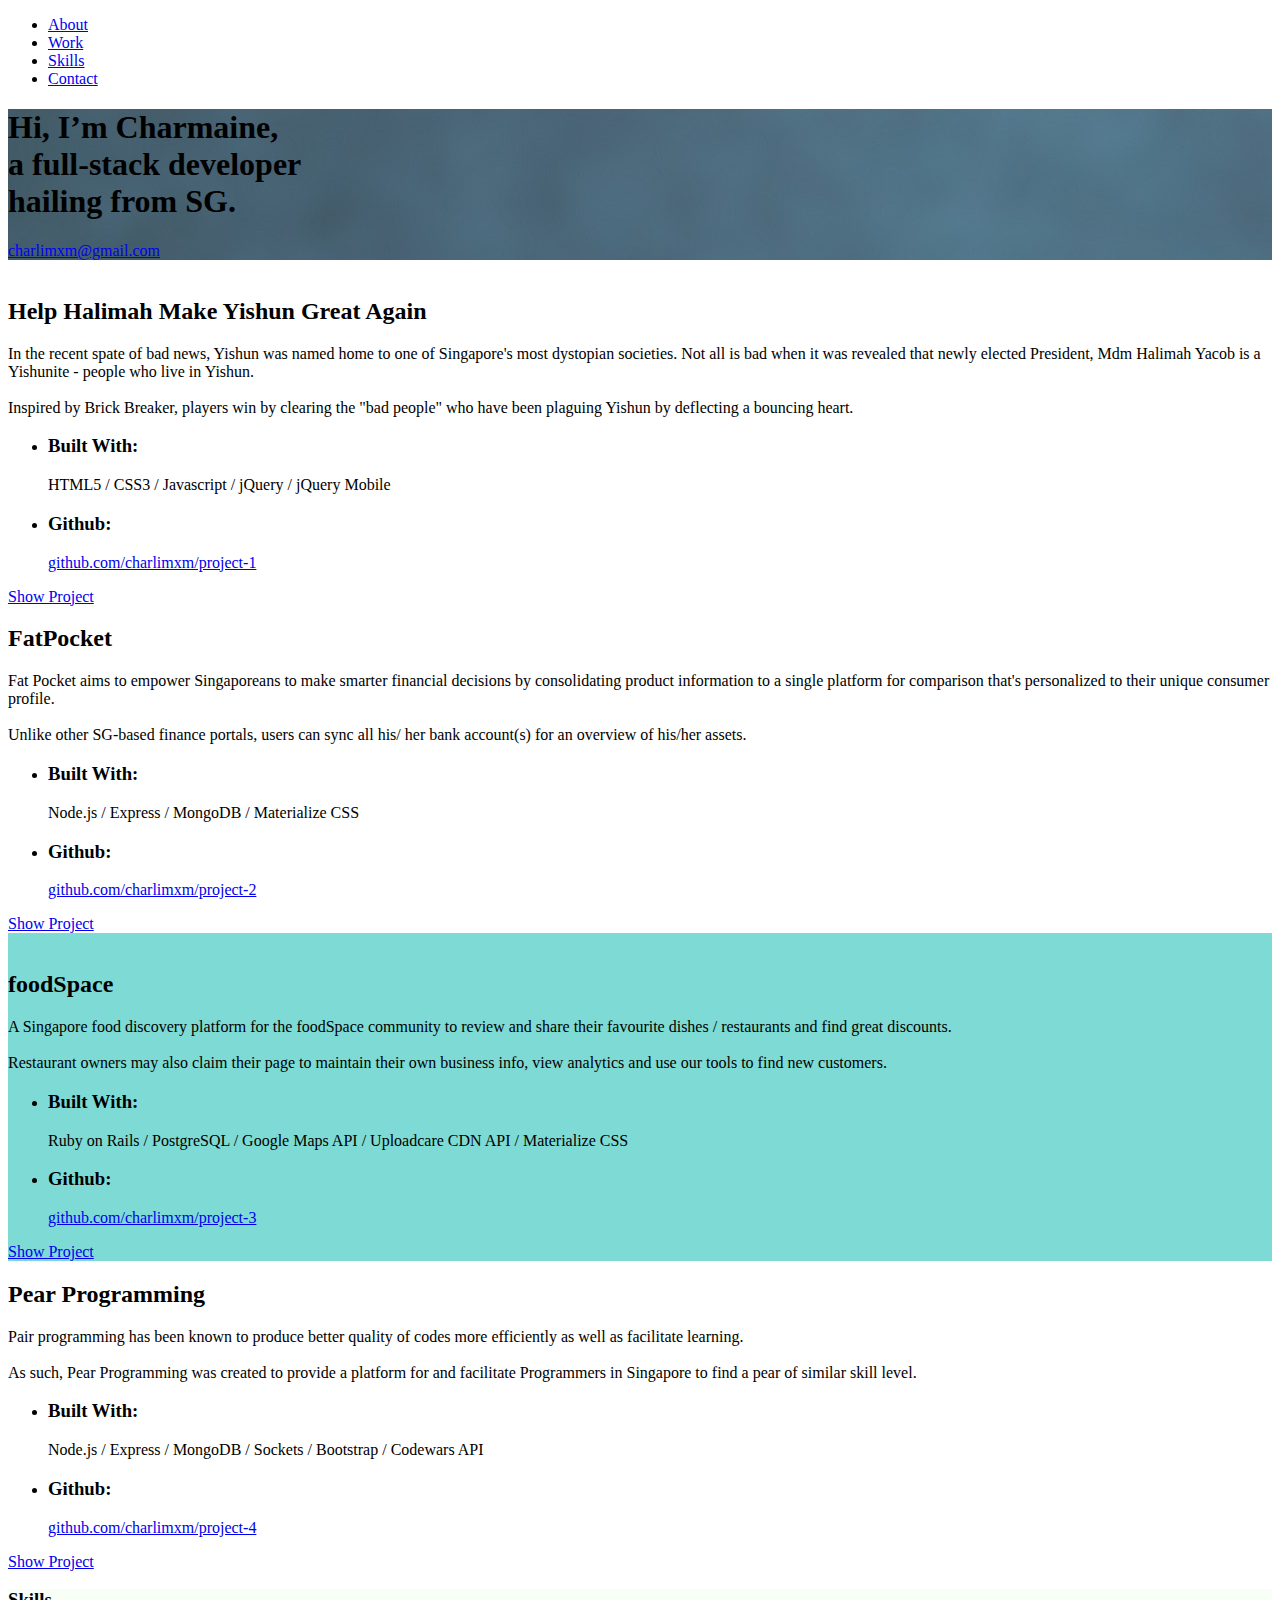
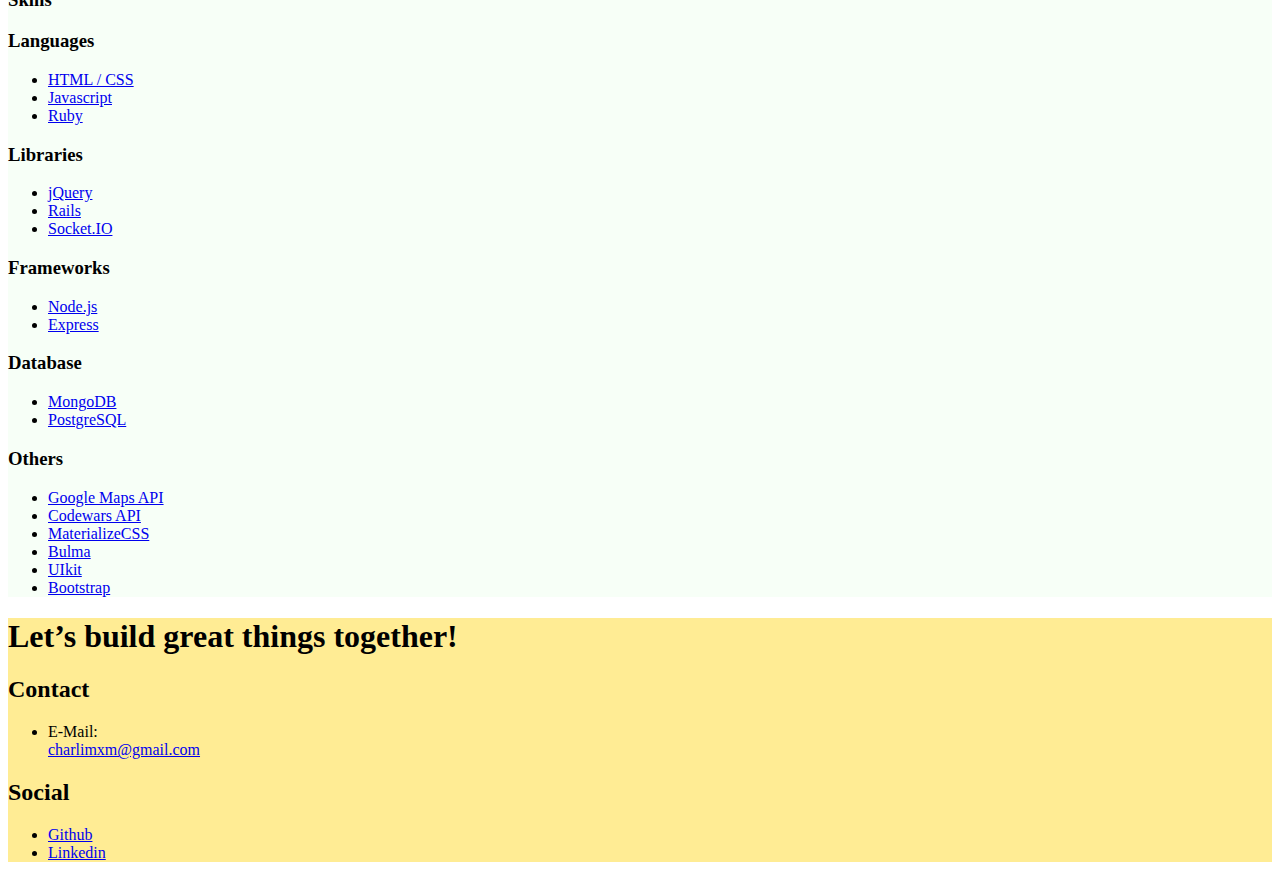
==== commit 723bdac4: "added project description" ====
--- a/index.html
+++ b/index.html
@@ -46,9 +46,11 @@
             Hi, I’m Charmaine,<br class="uk-visible@s"> a full-stack developer<br class="uk-visible@s"> hailing from SG.</h1>
 
           <div class="uk-margin" uk-scrollspy-class>
-            <a class="el-content">
-              charlimxm@gmail.com
-            </a>
+            <div class="el-content">
+              <a href="mailto:charlimxm@gmail.com">
+                charlimxm@gmail.com
+              </a>
+            </div>
           </div>
 
         </div>
@@ -74,18 +76,22 @@
             Help Halimah Make Yishun Great Again</h2>
 
           <div class="uk-margin-medium uk-margin-remove-top" uk-scrollspy-class>
-              Lorem ipsum dolor sit amet, consectetuer adipi hescing elit. Aenean commodo ligula eget dolor. Aenean massa. Cum sociis natoque.</div>
+            In the recent spate of bad news, Yishun was named home to one of Singapore's most dystopian societies. Not all is bad when it was revealed that newly elected President, Mdm Halimah Yacob is a Yishunite - people who live in Yishun.
+            <br class="uk-visible@s">
+            <br class="uk-visible@s">
+            Inspired by Brick Breaker, players win by clearing the "bad people" who have been plaguing Yishun by deflecting a bouncing heart.
+          </div>
 
           <ul class="uk-list" uk-scrollspy-class>
             <li class="el-item">
               <div uk-grid class="uk-child-width-expand uk-grid-small">
                 <div class="uk-text-break uk-width-small">
-                  <h3 class="el-title uk-h5 uk-margin-remove">Client</h3>
+                  <h3 class="el-title uk-h5 uk-margin-remove">Built With:</h3>
                 </div>
 
                 <div>
                   <div class="el-content">
-                    Sunmill
+                    HTML5 / CSS3 / Javascript / jQuery / jQuery Mobile
                   </div>
                 </div>
               </div>
@@ -94,11 +100,13 @@
             <li class="el-item">
               <div uk-grid class="uk-child-width-expand uk-grid-small">
                 <div class="uk-text-break uk-width-small">
-                  <h3 class="el-title uk-h5 uk-margin-remove">Area</h3>
+                  <h3 class="el-title uk-h5 uk-margin-remove">Github:</h3>
                 </div>
                 <div>
                   <div class="el-content">
-                    Brand, Identity
+                    <a href="https://github.com/charlimxm/project-1">
+                      github.com/charlimxm/project-1
+                    </a>
                   </div>
                 </div>
               </div>
@@ -106,7 +114,7 @@
           </ul>
 
           <div class="uk-margin-medium" uk-scrollspy-class>
-            <a class="el-content uk-button uk-button-text" href="/themes/wordpress/2016/max/index.php?page_id=17">
+            <a class="el-content uk-button uk-button-text" href="https://charlimxm.github.io/project-1/">
               Show Project
             </a>
           </div>
@@ -126,17 +134,20 @@
               FatPocket
             </h2>
             <div class="uk-margin-medium uk-margin-remove-top" uk-scrollspy-class>
-              Lorem ipsum dolor sit amet, consectetuer adipi hescing elit. Aenean commodo ligula eget dolor. Aenean massa. Cum sociis natoque.
+              Fat Pocket aims to empower Singaporeans to make smarter financial decisions by consolidating product information to a single platform for comparison that's personalized to their unique consumer profile.
+              <br class="uk-visible@s">
+              <br class="uk-visible@s">
+              Unlike other SG-based finance portals, users can sync all his/ her bank account(s) for an overview of his/her assets.
             </div>
             <ul class="uk-list" uk-scrollspy-class>
               <li class="el-item">
                 <div uk-grid class="uk-child-width-expand uk-grid-small">
                   <div class="uk-text-break uk-width-small">
-                    <h3 class="el-title uk-h5 uk-margin-remove">Client</h3>
+                    <h3 class="el-title uk-h5 uk-margin-remove">Built With:</h3>
                   </div>
                   <div>
                     <div class="el-content">
-                      Soundscale Records
+                      Node.js / Express / MongoDB / Materialize CSS
                     </div>
                   </div>
                 </div>
@@ -144,11 +155,13 @@
                 <li class="el-item">
                   <div uk-grid class="uk-child-width-expand uk-grid-small">
                     <div class="uk-text-break uk-width-small">
-                      <h3 class="el-title uk-h5 uk-margin-remove">Area</h3>
+                      <h3 class="el-title uk-h5 uk-margin-remove">Github:</h3>
                     </div>
                     <div>
                       <div class="el-content">
-                        Layout, Illustration
+                        <a href="https://github.com/charlimxm/project-2">
+                          github.com/charlimxm/project-2
+                        </a>
                       </div>
                     </div>
                   </div>
@@ -156,7 +169,7 @@
               </ul>
 
           <div class="uk-margin-medium" uk-scrollspy-class>
-            <a class="el-content uk-button uk-button-text" href="/themes/wordpress/2016/max/index.php?page_id=17">
+            <a class="el-content uk-button uk-button-text" href="https://fatpocket.herokuapp.com/">
               Show Project
             </a>
           </div>
@@ -168,7 +181,7 @@
 
   <!-- PROJECT 3 --------------------------------------------------------------------------- -->
 
-  <div id="page#4" class="uk-section-secondary uk-section uk-section-large" uk-scrollspy="{&quot;target&quot;:&quot;[uk-scrollspy-class]&quot;,&quot;cls&quot;:&quot;uk-animation-slide-right-medium&quot;,&quot;delay&quot;:false}">
+  <div id="page#4" class="uk-section uk-section-large" uk-scrollspy="{&quot;target&quot;:&quot;[uk-scrollspy-class]&quot;,&quot;cls&quot;:&quot;uk-animation-slide-right-medium&quot;,&quot;delay&quot;:false}">
     <div class="uk-container">
       <div class="uk-grid-large uk-flex-middle uk-grid-margin-large" uk-grid>
         <div class="uk-width-2-3@m">
@@ -183,18 +196,22 @@
             foodSpace</h2>
 
           <div class="uk-margin-medium uk-margin-remove-top" uk-scrollspy-class>
-              Lorem ipsum dolor sit amet, consectetuer adipi hescing elit. Aenean commodo ligula eget dolor. Aenean massa. Cum sociis natoque.</div>
+              A Singapore food discovery platform for the foodSpace community to review and share their favourite dishes / restaurants and find great discounts.
+              <br class="uk-visible@s">
+              <br class="uk-visible@s">
+              Restaurant owners may also claim their page to maintain their own business info, view analytics and use our tools to find new customers.
+          </div>
 
           <ul class="uk-list" uk-scrollspy-class>
             <li class="el-item">
               <div uk-grid class="uk-child-width-expand uk-grid-small">
                 <div class="uk-text-break uk-width-small">
-                  <h3 class="el-title uk-h5 uk-margin-remove">Client</h3>
+                  <h3 class="el-title uk-h5 uk-margin-remove">Built With:</h3>
                 </div>
 
                 <div>
                   <div class="el-content">
-                    Sunmill
+                    Ruby on Rails / PostgreSQL / Google Maps API / Uploadcare CDN API / Materialize CSS
                   </div>
                 </div>
               </div>
@@ -203,11 +220,13 @@
             <li class="el-item">
               <div uk-grid class="uk-child-width-expand uk-grid-small">
                 <div class="uk-text-break uk-width-small">
-                  <h3 class="el-title uk-h5 uk-margin-remove">Area</h3>
+                  <h3 class="el-title uk-h5 uk-margin-remove">Github:</h3>
                 </div>
                 <div>
                   <div class="el-content">
-                    Brand, Identity
+                    <a href="https://github.com/charlimxm/project-3">
+                      github.com/charlimxm/project-3
+                    </a>
                   </div>
                 </div>
               </div>
@@ -215,7 +234,7 @@
           </ul>
 
           <div class="uk-margin-medium" uk-scrollspy-class>
-            <a class="el-content uk-button uk-button-text" href="/themes/wordpress/2016/max/index.php?page_id=17">
+            <a class="el-content uk-button uk-button-text" href="http://foodspace.herokuapp.com/">
               Show Project
             </a>
           </div>
@@ -235,17 +254,20 @@
               Pear Programming
             </h2>
             <div class="uk-margin-medium uk-margin-remove-top" uk-scrollspy-class>
-              Lorem ipsum dolor sit amet, consectetuer adipi hescing elit. Aenean commodo ligula eget dolor. Aenean massa. Cum sociis natoque.
+              Pair programming has been known to produce better quality of codes more efficiently as well as facilitate learning.
+              <br class="uk-visible@s">
+              <br class="uk-visible@s">
+              As such, Pear Programming was created to provide a platform for and facilitate Programmers in Singapore to find a pear of similar skill level.
             </div>
             <ul class="uk-list" uk-scrollspy-class>
               <li class="el-item">
                 <div uk-grid class="uk-child-width-expand uk-grid-small">
                   <div class="uk-text-break uk-width-small">
-                    <h3 class="el-title uk-h5 uk-margin-remove">Client</h3>
+                    <h3 class="el-title uk-h5 uk-margin-remove">Built With:</h3>
                   </div>
                   <div>
                     <div class="el-content">
-                      Soundscale Records
+                      Node.js / Express / MongoDB / Sockets / Bootstrap / Codewars API
                     </div>
                   </div>
                 </div>
@@ -253,11 +275,13 @@
                 <li class="el-item">
                   <div uk-grid class="uk-child-width-expand uk-grid-small">
                     <div class="uk-text-break uk-width-small">
-                      <h3 class="el-title uk-h5 uk-margin-remove">Area</h3>
+                      <h3 class="el-title uk-h5 uk-margin-remove">Github:</h3>
                     </div>
                     <div>
                       <div class="el-content">
-                        Layout, Illustration
+                        <a href="https://github.com/charlimxm/project-4">
+                          github.com/charlimxm/project-4
+                        </a>
                       </div>
                     </div>
                   </div>
@@ -265,7 +289,7 @@
               </ul>
 
           <div class="uk-margin-medium" uk-scrollspy-class>
-            <a class="el-content uk-button uk-button-text" href="/themes/wordpress/2016/max/index.php?page_id=17">
+            <a class="el-content uk-button uk-button-text" href="https://pear-programming.herokuapp.com/">
               Show Project
             </a>
           </div>
@@ -277,58 +301,7 @@
 
   <!-- --------------------------------------------------------------------------- -->
 
-  <div id="page#6" class="uk-light uk-section-default uk-section uk-section-large" uk-scrollspy="{&quot;target&quot;:&quot;[uk-scrollspy-class]&quot;,&quot;cls&quot;:&quot;uk-animation-slide-right-medium&quot;,&quot;delay&quot;:false}">
-    <div class="uk-container">
-      <div class="uk-grid-large uk-flex-middle uk-grid-margin-large" uk-grid>
-        <div class="uk-width-expand@m">
-          <h2 class="uk-margin-remove-top uk-h2" uk-scrollspy-class>
-            Business Cards
-          </h2>
-
-          <div class="uk-margin-medium uk-margin-remove-top" uk-scrollspy-class>
-            Lorem ipsum dolor sit amet, consectetuer adipi hescing elit. Aenean commodo ligula eget dolor. Aenean massa. Cum sociis natoque.</div>
-
-          <ul class="uk-list" uk-scrollspy-class>
-            <li class="el-item">
-              <div uk-grid class="uk-child-width-expand uk-grid-small">
-                <div class="uk-text-break uk-width-small">
-                  <h3 class="el-title uk-h5 uk-margin-remove">Client</h3>
-                </div>
-                <div>
-                  <div class="el-content">
-                    Edward Wontorra
-                  </div>
-                </div>
-              </div>
-            </li>
-            <li class="el-item">
-              <div uk-grid class="uk-child-width-expand uk-grid-small">
-                <div class="uk-text-break uk-width-small">
-                  <h3 class="el-title uk-h5 uk-margin-remove">Area</h3>
-                </div>
-                <div>
-                  <div class="el-content">
-                    Graphic Design
-                  </div>
-                </div>
-              </div>
-            </li>
-          </ul>
-
-        <div class="uk-margin-medium" uk-scrollspy-class>
-          <a class="el-content uk-button uk-button-text" href="/themes/wordpress/2016/max/index.php?page_id=17">
-            Show Project
-          </a>
-        </div>
-
-        </div>
-      </div>
-    </div>
-  </div>
-
-  <!-- --------------------------------------------------------------------------- -->
-
-  <div id="page#7" class="uk-section-default uk-section uk-section-large">
+  <div id="page#6" class="uk-section-default uk-section uk-section-large">
     <div class="uk-container">
       <div class="uk-grid-margin" uk-grid>
         <div class="uk-width-expand@m uk-width-1-2@s">
@@ -473,7 +446,7 @@
 
   <!-- --------------------------------------------------------------------------- -->
 
-  <div id="page#8" class="uk-section uk-section-large">
+  <div id="page#7" class="uk-section uk-section-large">
     <div class="uk-container">
       <div class="uk-grid-margin" uk-grid>
         <div class="uk-width-1-1@m">
@@ -497,7 +470,9 @@
               </div>
             <div>
               <div class="el-content">
-                charlimxm@gmail.com
+                <a href="mailto:charlimxm@gmail.com">
+                  charlimxm@gmail.com
+                </a>
               </div>
             </div>
           </div>
--- a/assets/css/style.css
+++ b/assets/css/style.css
@@ -12,17 +12,13 @@
 }
 
 #page\#4 {
-  background-color: #ff6b6b;
+  background-color: #7edad4;
 }
 
 #page\#6 {
-  background-color: #4ecdc4;
+  background-color: #f7fff7;
 }
 
 #page\#7 {
-  background-color: #f7fff7;
+  background-color: #ffec94;
 }
-
-#page\#8 {
-  background-color: #ffe66d;
-}
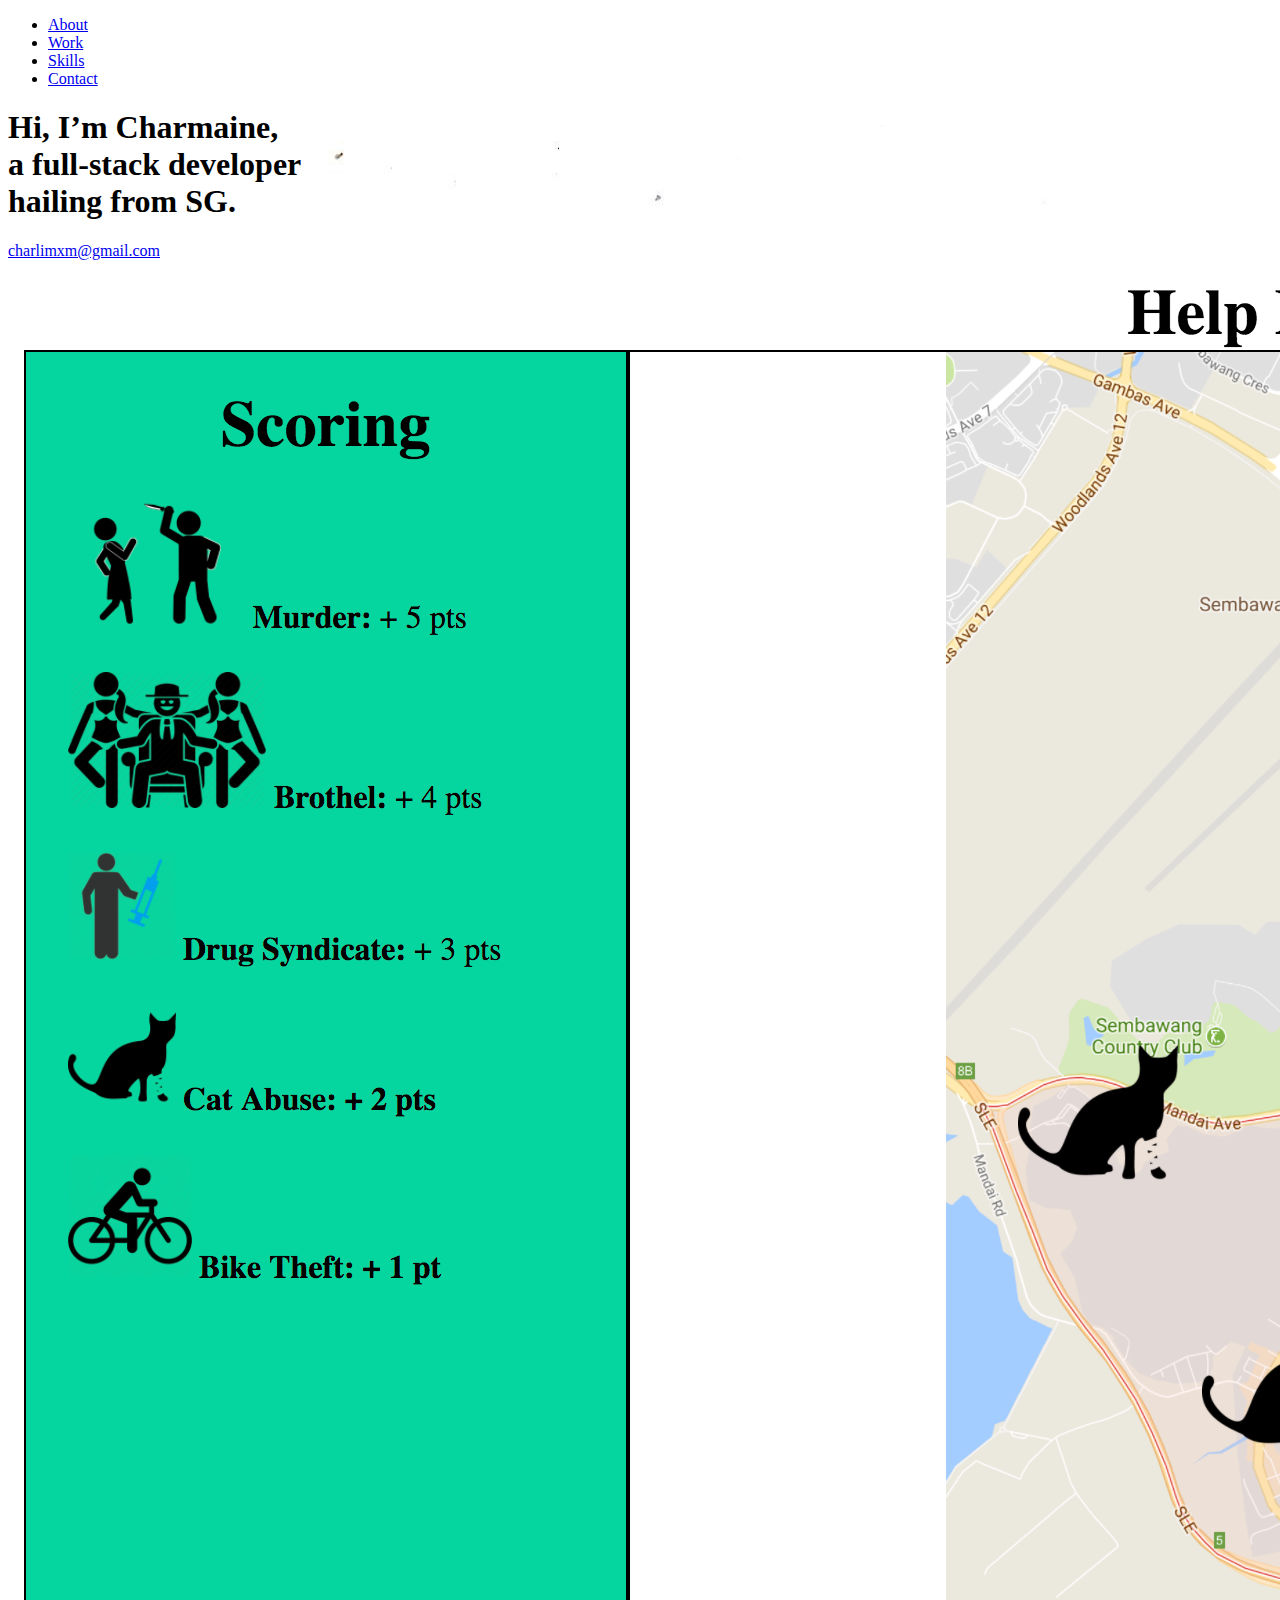
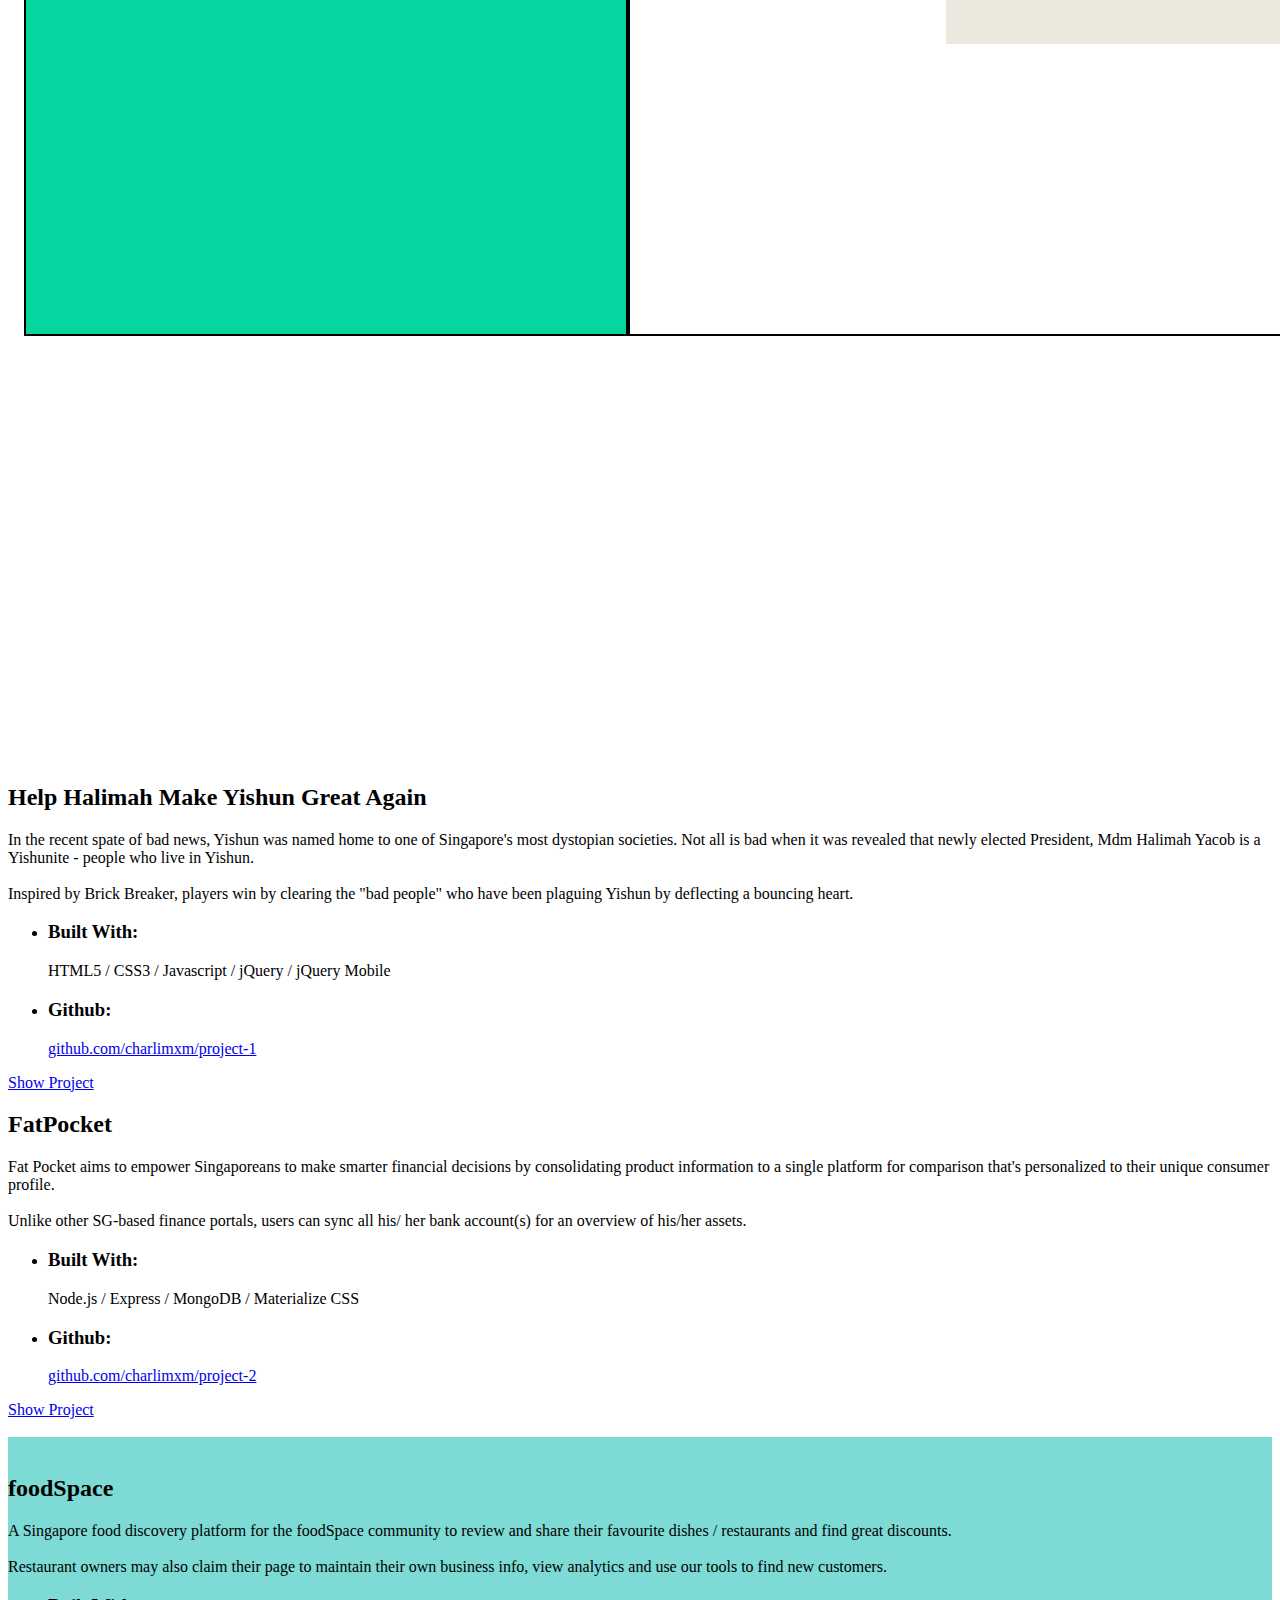
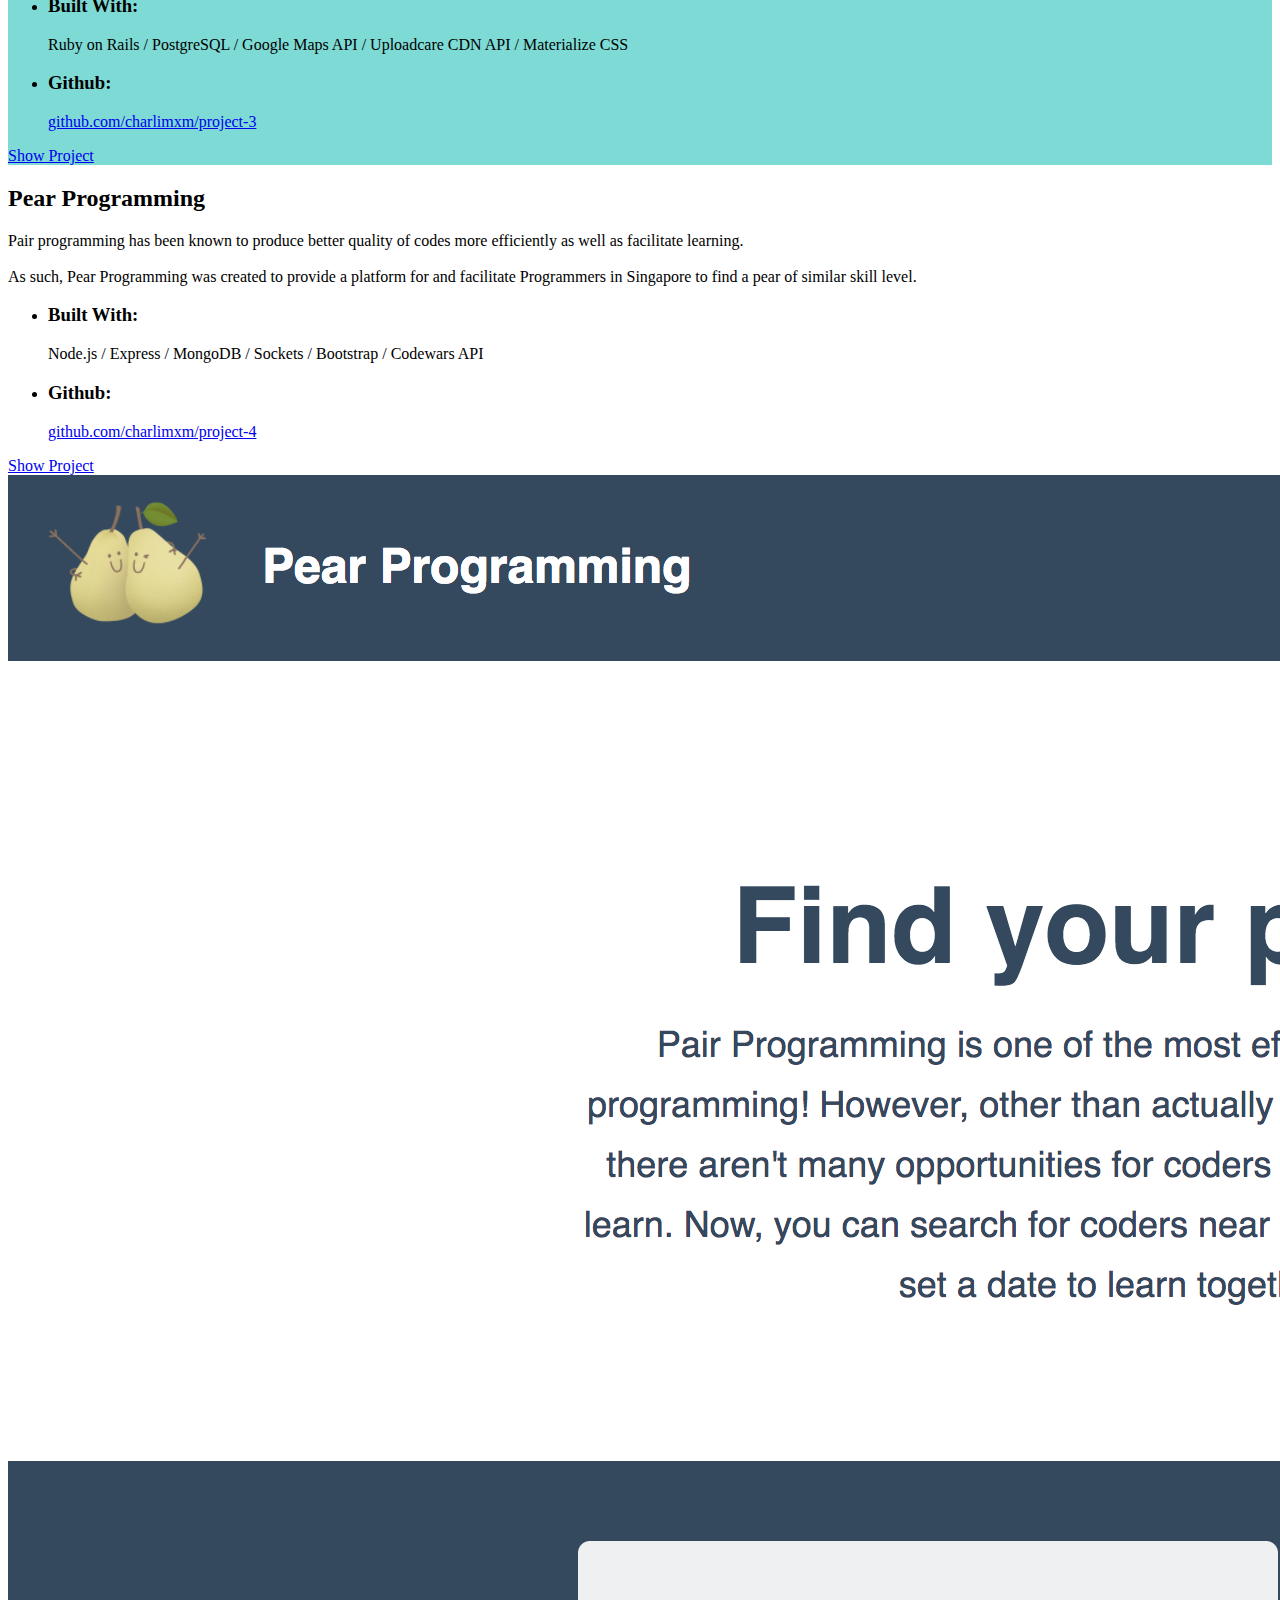
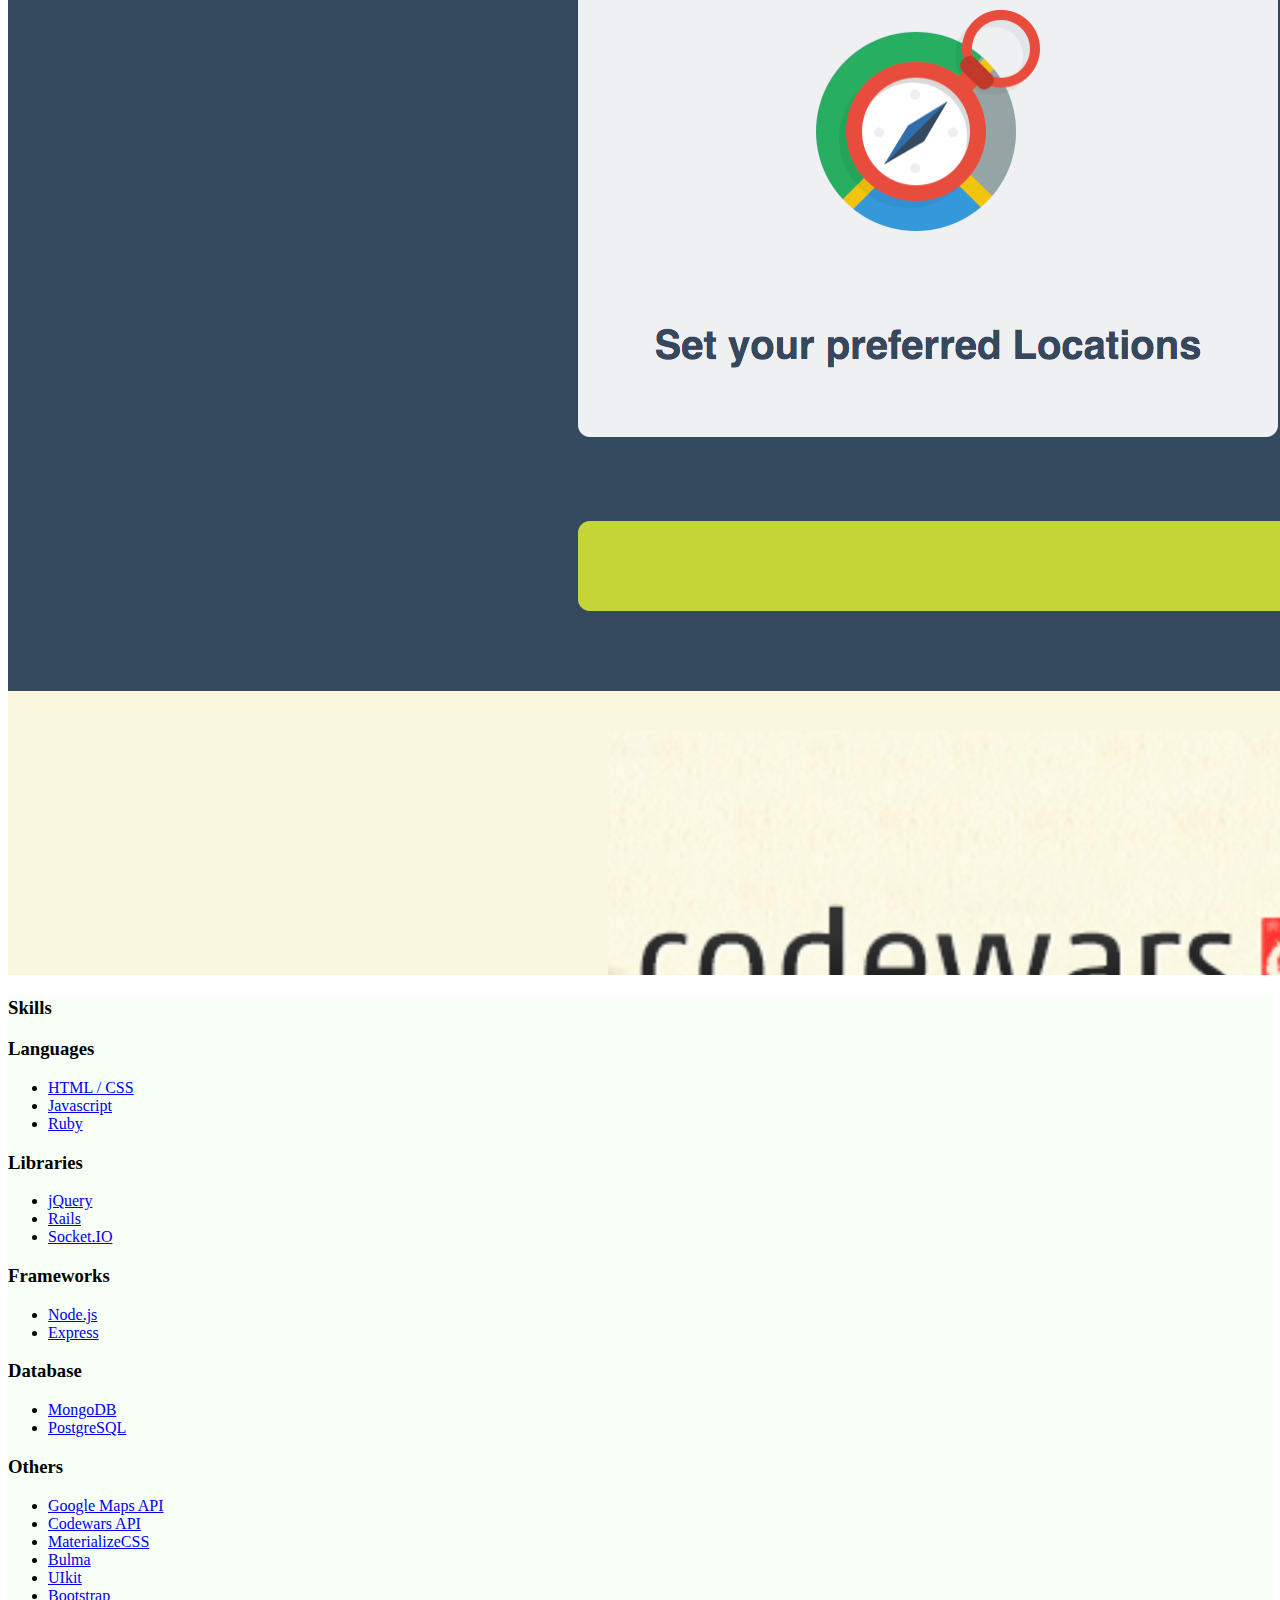
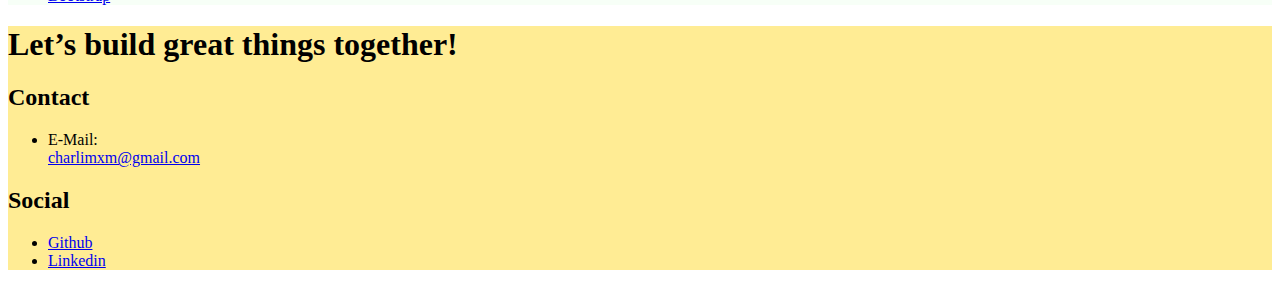
==== commit 25fc054e: "added proj images" ====
--- a/index.html
+++ b/index.html
@@ -37,17 +37,17 @@
   <!-- --------------------------------------------------------------------------- -->
 
   <div class="uk-section-default uk-light" uk-scrollspy="{&quot;target&quot;:&quot;[uk-scrollspy-class]&quot;,&quot;cls&quot;:&quot;uk-animation-fade&quot;,&quot;delay&quot;:false}" tm-header-transparent="light" tm-header-transparent-placeholder>
-    <div style="background-image: url('../assets/img/charmaine.jpg');" class="uk-background-norepeat uk-background-cover uk-section uk-section-xlarge">
+    <div style="background-image: url('../assets/img/whitebg.jpg');" class="uk-background-norepeat uk-background-cover uk-section uk-section-xlarge">
       <div class="uk-container">
         <div class="uk-grid-margin" uk-grid>
           <div class="uk-width-1-1@m">
 
-          <h1 class="uk-margin-medium uk-width-xlarge uk-h2" uk-scrollspy-class>
+          <h1 class="uk-margin-medium uk-width-xlarge uk-h2 uk-text-danger" uk-scrollspy-class>
             Hi, I’m Charmaine,<br class="uk-visible@s"> a full-stack developer<br class="uk-visible@s"> hailing from SG.</h1>
 
           <div class="uk-margin" uk-scrollspy-class>
             <div class="el-content">
-              <a href="mailto:charlimxm@gmail.com">
+              <a href="mailto:charlimxm@gmail.com" class="uk-text-danger">
                 charlimxm@gmail.com
               </a>
             </div>
@@ -66,7 +66,7 @@
       <div class="uk-grid-large uk-flex-middle uk-grid-margin-large" uk-grid>
         <div class="uk-width-2-3@m">
           <div class="uk-margin" uk-scrollspy-class>
-            <a href="/themes/wordpress/2016/max/index.php?page_id=17" class="el-link"><img src="/themes/wordpress/2016/max/wp-content/uploads/home-work-01.jpg" class="el-image" alt></a>
+            <img src="../assets/img/1.png" class="el-image" alt></a>
           </div>
         </div>
 
@@ -174,6 +174,11 @@
             </a>
           </div>
         </div>
+        <div class="uk-width-2-3@m">
+          <div class="uk-margin" uk-scrollspy-class>
+            <img src="../assets/img/2.png" class="el-image" alt></a>
+          </div>
+        </div>
       </div>
     </div>
   </div>
@@ -186,7 +191,7 @@
       <div class="uk-grid-large uk-flex-middle uk-grid-margin-large" uk-grid>
         <div class="uk-width-2-3@m">
           <div class="uk-margin" uk-scrollspy-class>
-            <a href="/themes/wordpress/2016/max/index.php?page_id=17" class="el-link"><img src="/themes/wordpress/2016/max/wp-content/uploads/home-work-01.jpg" class="el-image" alt></a>
+            <img src="../assets/img/3.png" class="el-image" alt></a>
           </div>
         </div>
 
@@ -294,6 +299,11 @@
             </a>
           </div>
         </div>
+        <div class="uk-width-2-3@m">
+          <div class="uk-margin" uk-scrollspy-class>
+            <img src="../assets/img/4.png" class="el-image" alt></a>
+          </div>
+        </div>
       </div>
     </div>
   </div>
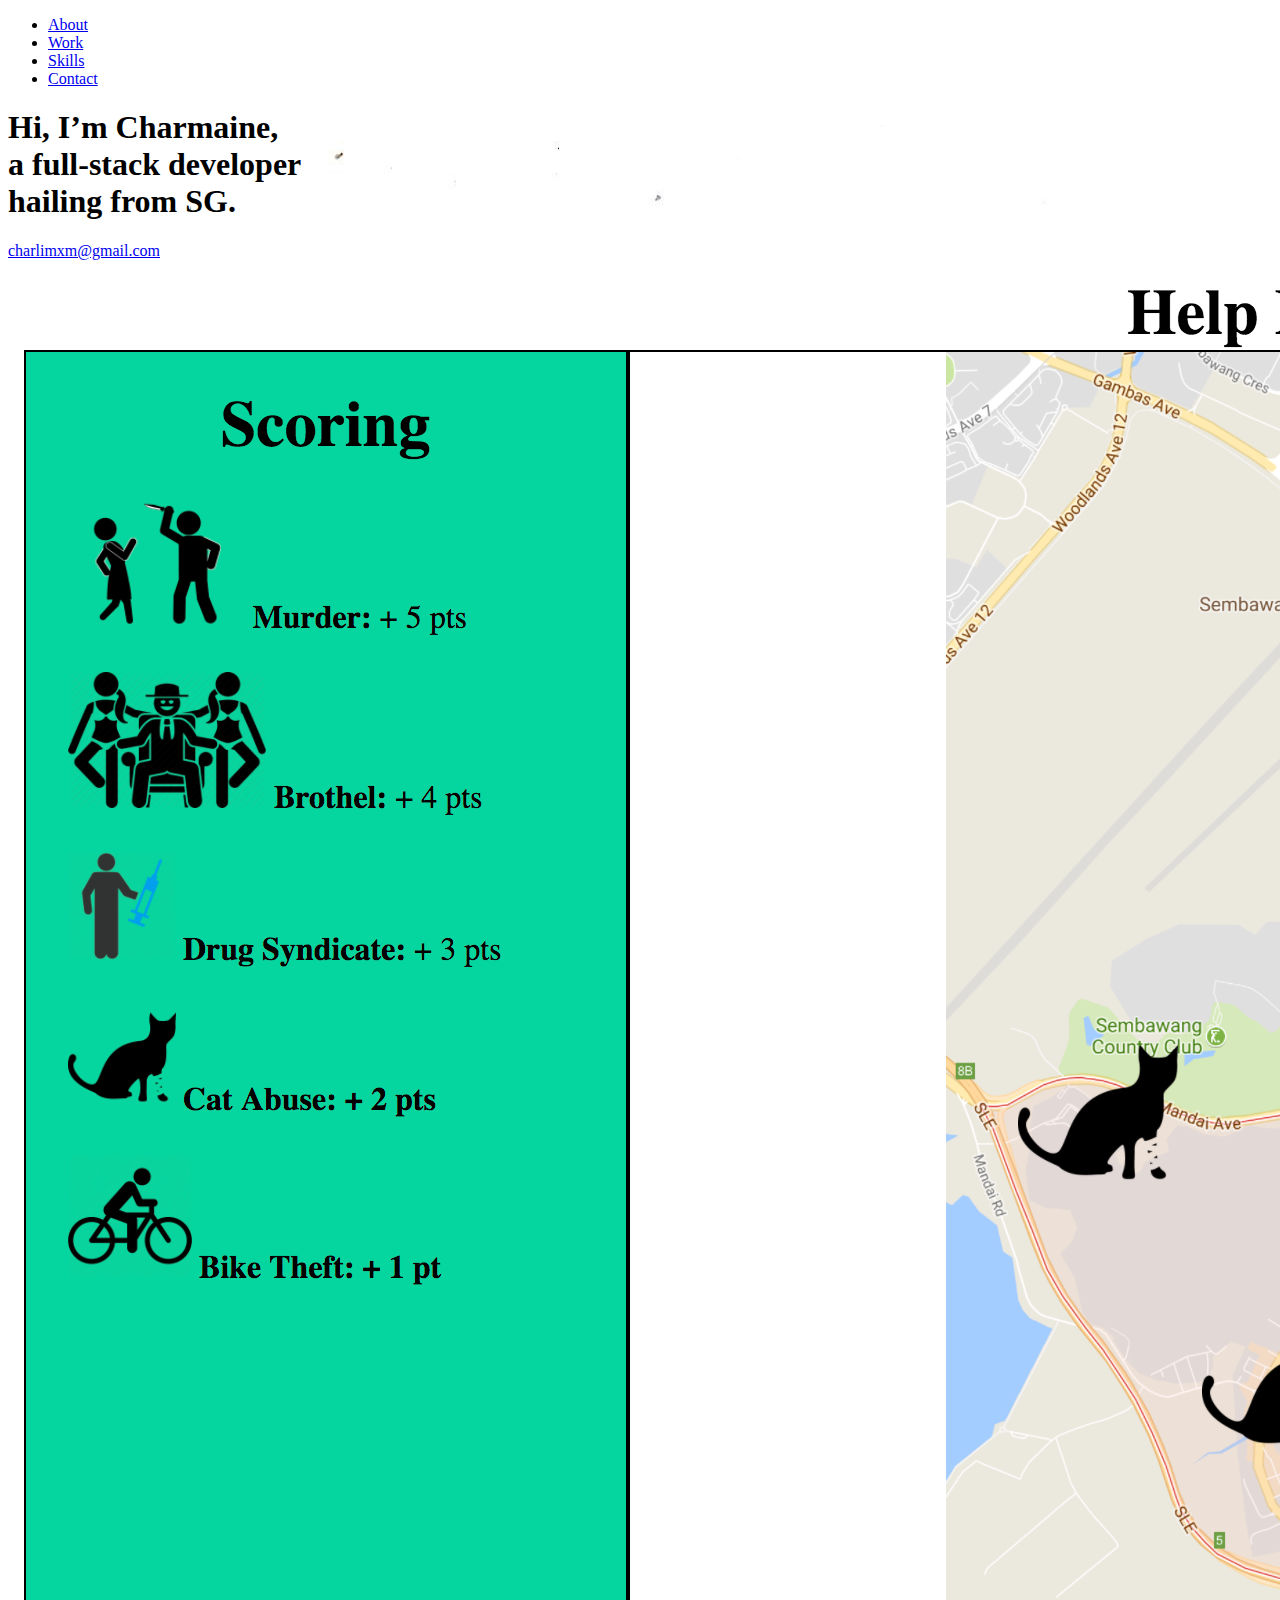
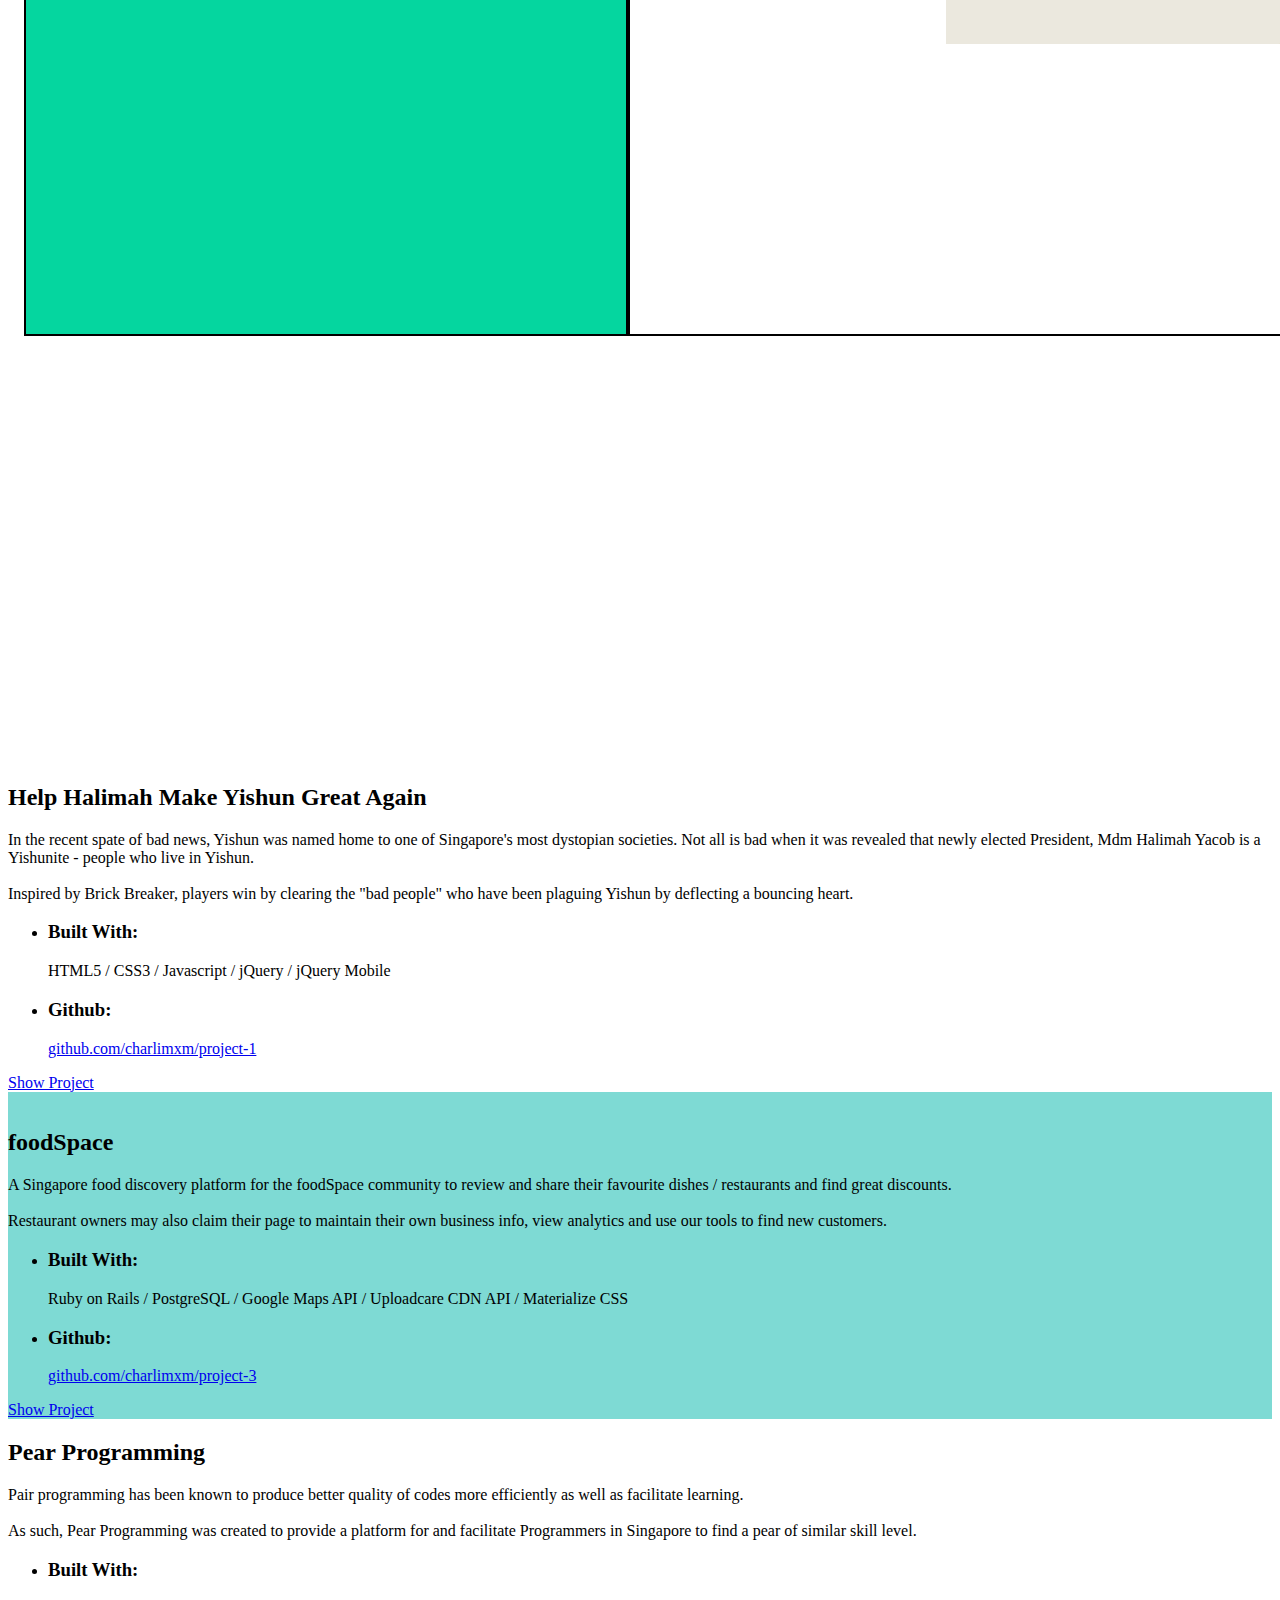
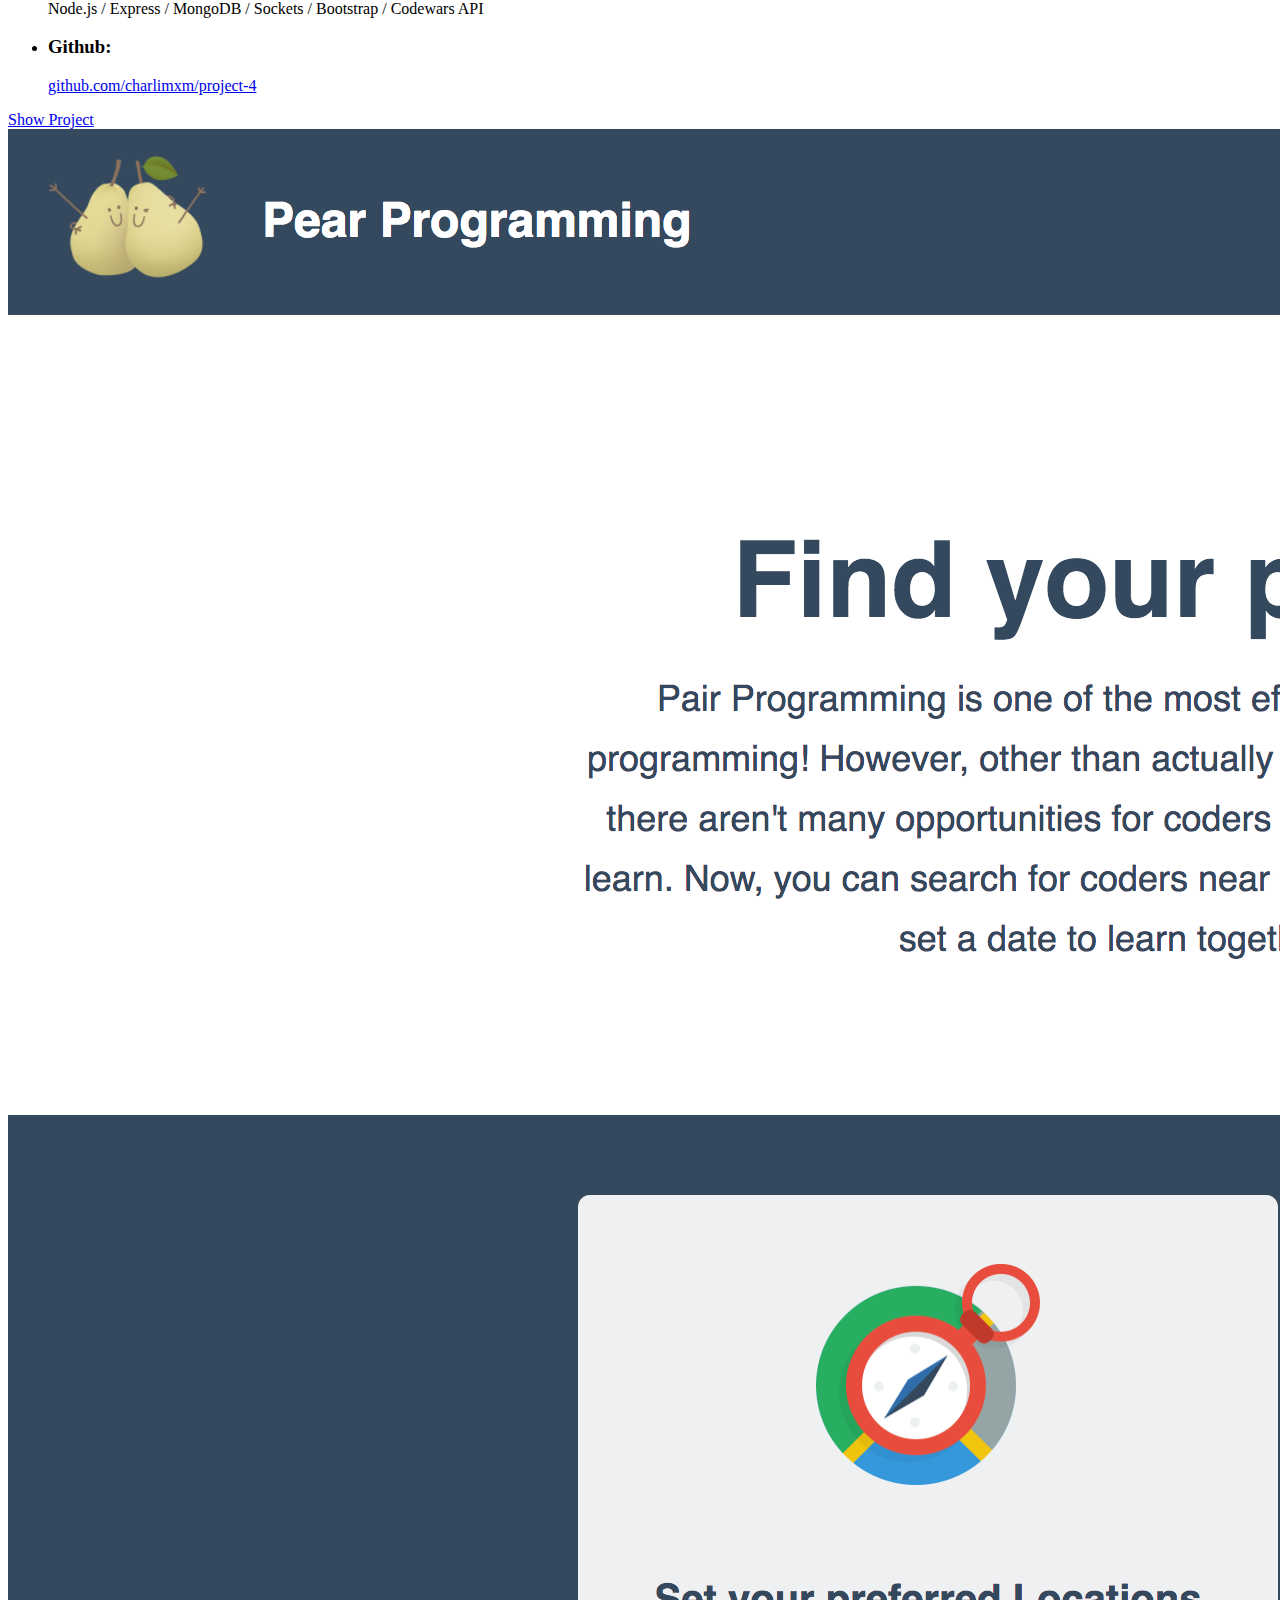
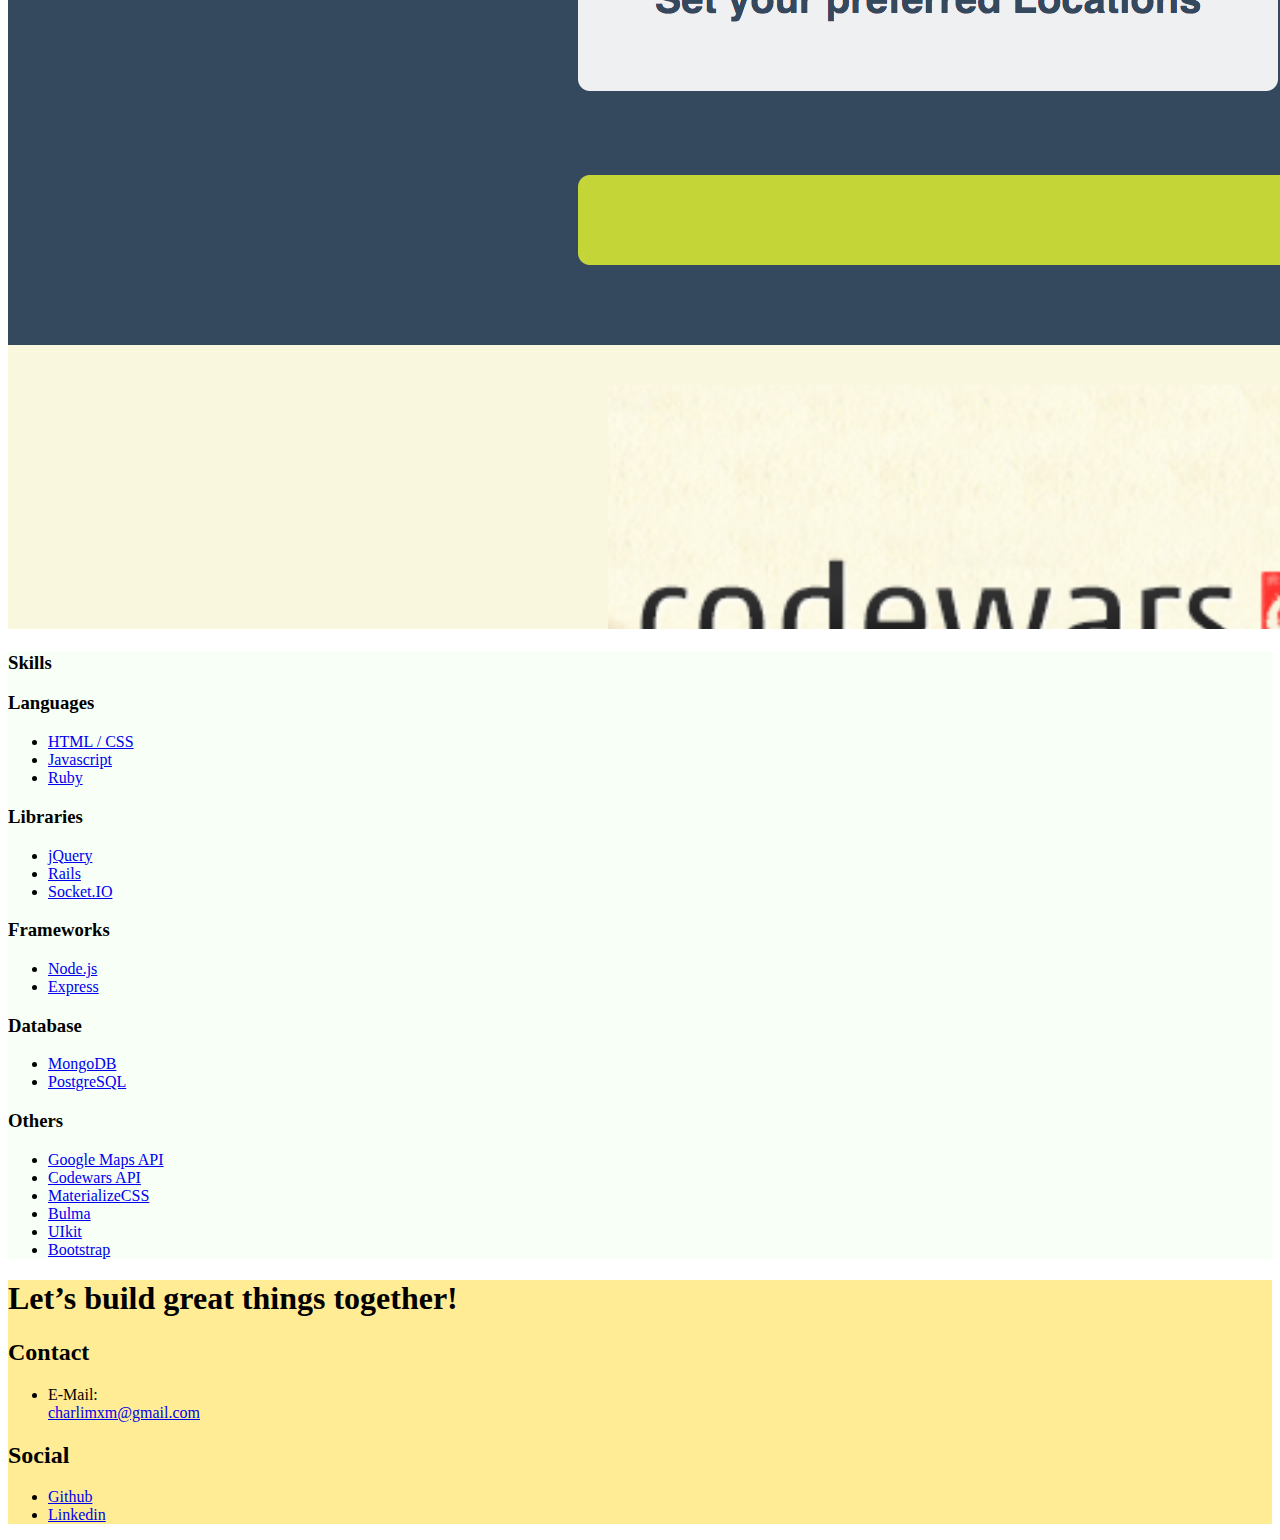
==== commit 784b43e4: "added links to navbar" ====
--- a/index.html
+++ b/index.html
@@ -27,9 +27,9 @@
       <div class="uk-navbar-left">
         <ul class="uk-navbar-nav">
           <li><a href="#">About</a></li>
-          <li><a href="#">Work</a></li>
-          <li><a href="#">Skills</a></li>
-          <li><a href="#">Contact</a></li>
+          <li><a href="#work">Work</a></li>
+          <li><a href="#skills">Skills</a></li>
+          <li><a href="#contact">Contact</a></li>
         </ul>
       </div>
     </nav>
@@ -61,7 +61,7 @@
 
   <!-- PROJECT 1 --------------------------------------------------------------------------- -->
 
-  <div id="page#2" class="uk-section-secondary uk-section uk-section-large" uk-scrollspy="{&quot;target&quot;:&quot;[uk-scrollspy-class]&quot;,&quot;cls&quot;:&quot;uk-animation-slide-right-medium&quot;,&quot;delay&quot;:false}">
+  <div id="work" class="uk-section-secondary uk-section uk-section-large" uk-scrollspy="{&quot;target&quot;:&quot;[uk-scrollspy-class]&quot;,&quot;cls&quot;:&quot;uk-animation-slide-right-medium&quot;,&quot;delay&quot;:false}">
     <div class="uk-container">
       <div class="uk-grid-large uk-flex-middle uk-grid-margin-large" uk-grid>
         <div class="uk-width-2-3@m">
@@ -126,7 +126,7 @@
 
   <!-- PROJECT 2 --------------------------------------------------------------------------- -->
 
-  <div class="uk-section-default uk-section uk-section-large" uk-scrollspy="{&quot;target&quot;:&quot;[uk-scrollspy-class]&quot;,&quot;cls&quot;:&quot;uk-animation-slide-left-medium&quot;,&quot;delay&quot;:false}">
+  <!-- <div class="uk-section-default uk-section uk-section-large" uk-scrollspy="{&quot;target&quot;:&quot;[uk-scrollspy-class]&quot;,&quot;cls&quot;:&quot;uk-animation-slide-left-medium&quot;,&quot;delay&quot;:false}">
     <div class="uk-container">
       <div class="uk-flex-middle uk-grid-margin" uk-grid>
         <div class="uk-width-expand@m">
@@ -182,7 +182,7 @@
       </div>
     </div>
   </div>
-</div>
+</div> -->
 
   <!-- PROJECT 3 --------------------------------------------------------------------------- -->
 
@@ -311,7 +311,7 @@
 
   <!-- --------------------------------------------------------------------------- -->
 
-  <div id="page#6" class="uk-section-default uk-section uk-section-large">
+  <div id="skills" class="uk-section-default uk-section uk-section-large">
     <div class="uk-container">
       <div class="uk-grid-margin" uk-grid>
         <div class="uk-width-expand@m uk-width-1-2@s">
@@ -456,7 +456,7 @@
 
   <!-- --------------------------------------------------------------------------- -->
 
-  <div id="page#7" class="uk-section uk-section-large">
+  <div id="contact" class="uk-section uk-section-large">
     <div class="uk-container">
       <div class="uk-grid-margin" uk-grid>
         <div class="uk-width-1-1@m">
--- a/assets/css/style.css
+++ b/assets/css/style.css
@@ -15,10 +15,10 @@
   background-color: #7edad4;
 }
 
-#page\#6 {
+#skills {
   background-color: #f7fff7;
 }
 
-#page\#7 {
+#contact {
   background-color: #ffec94;
 }
